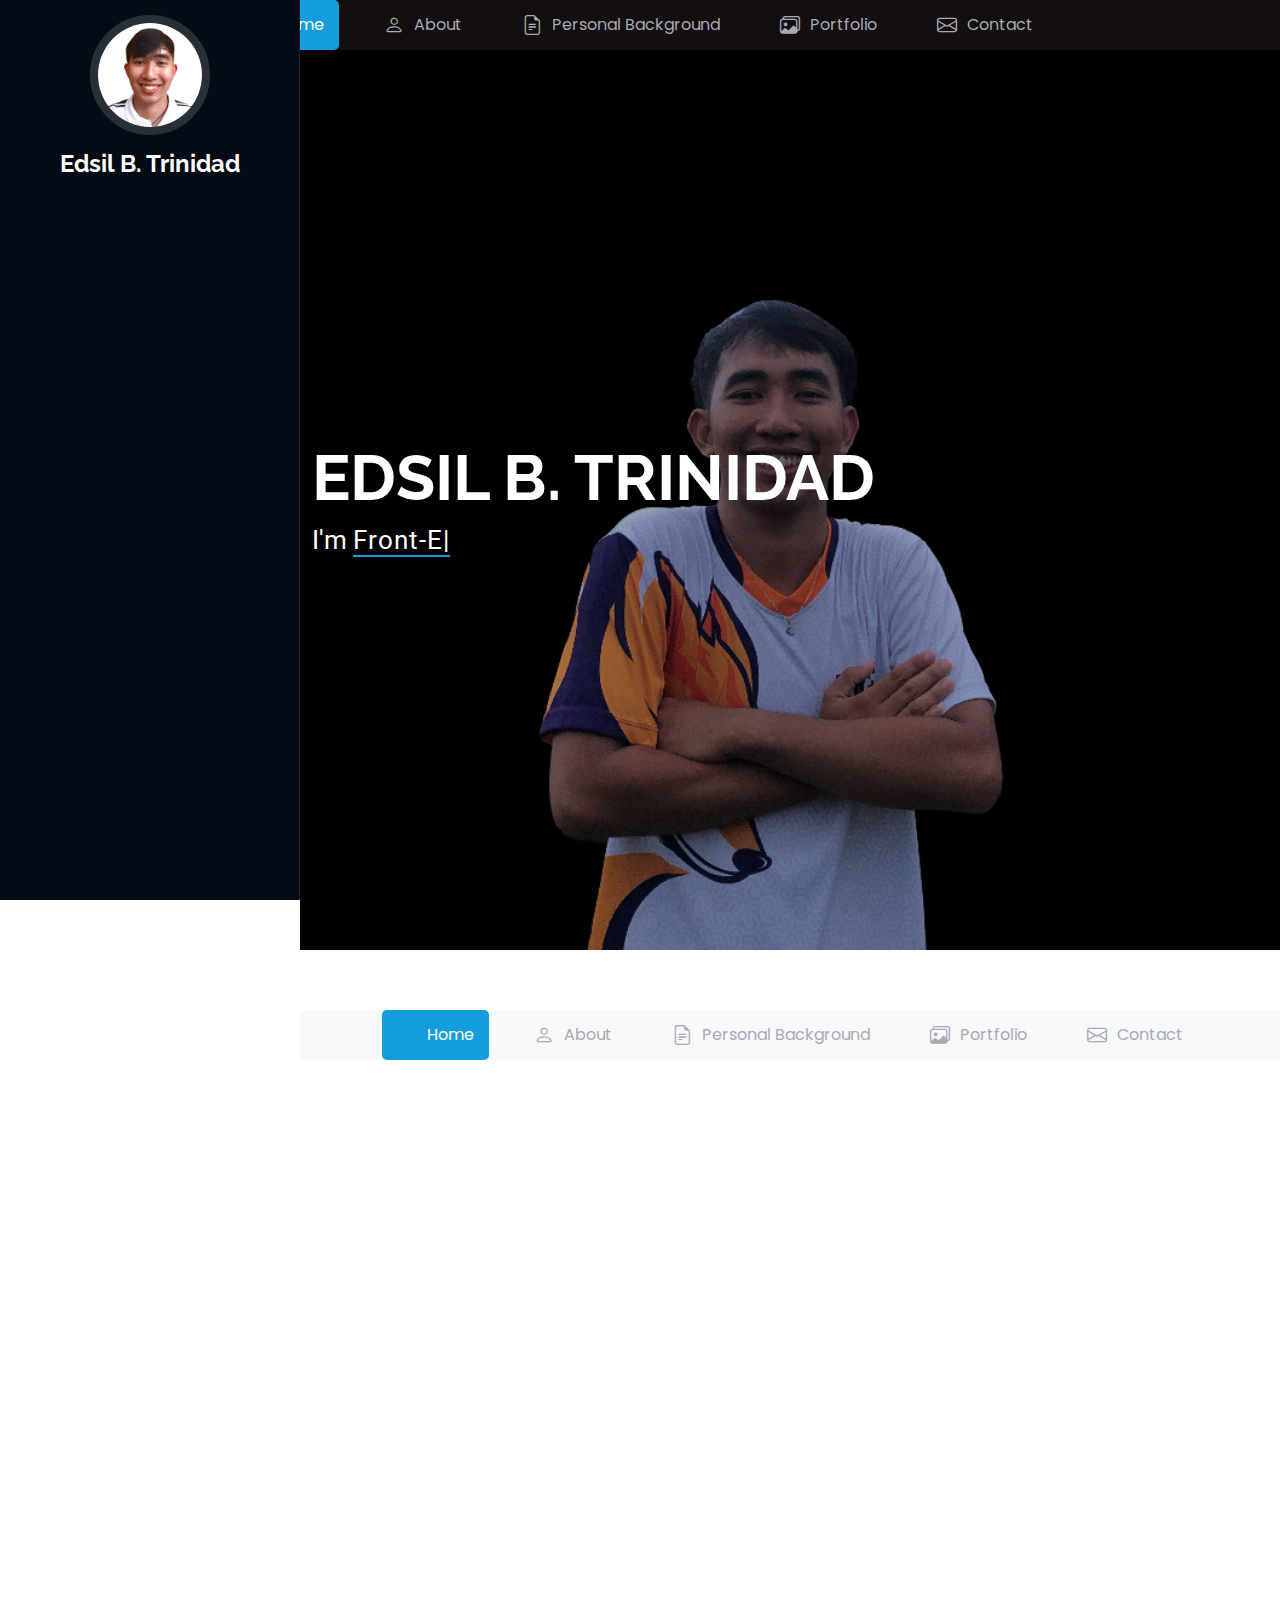
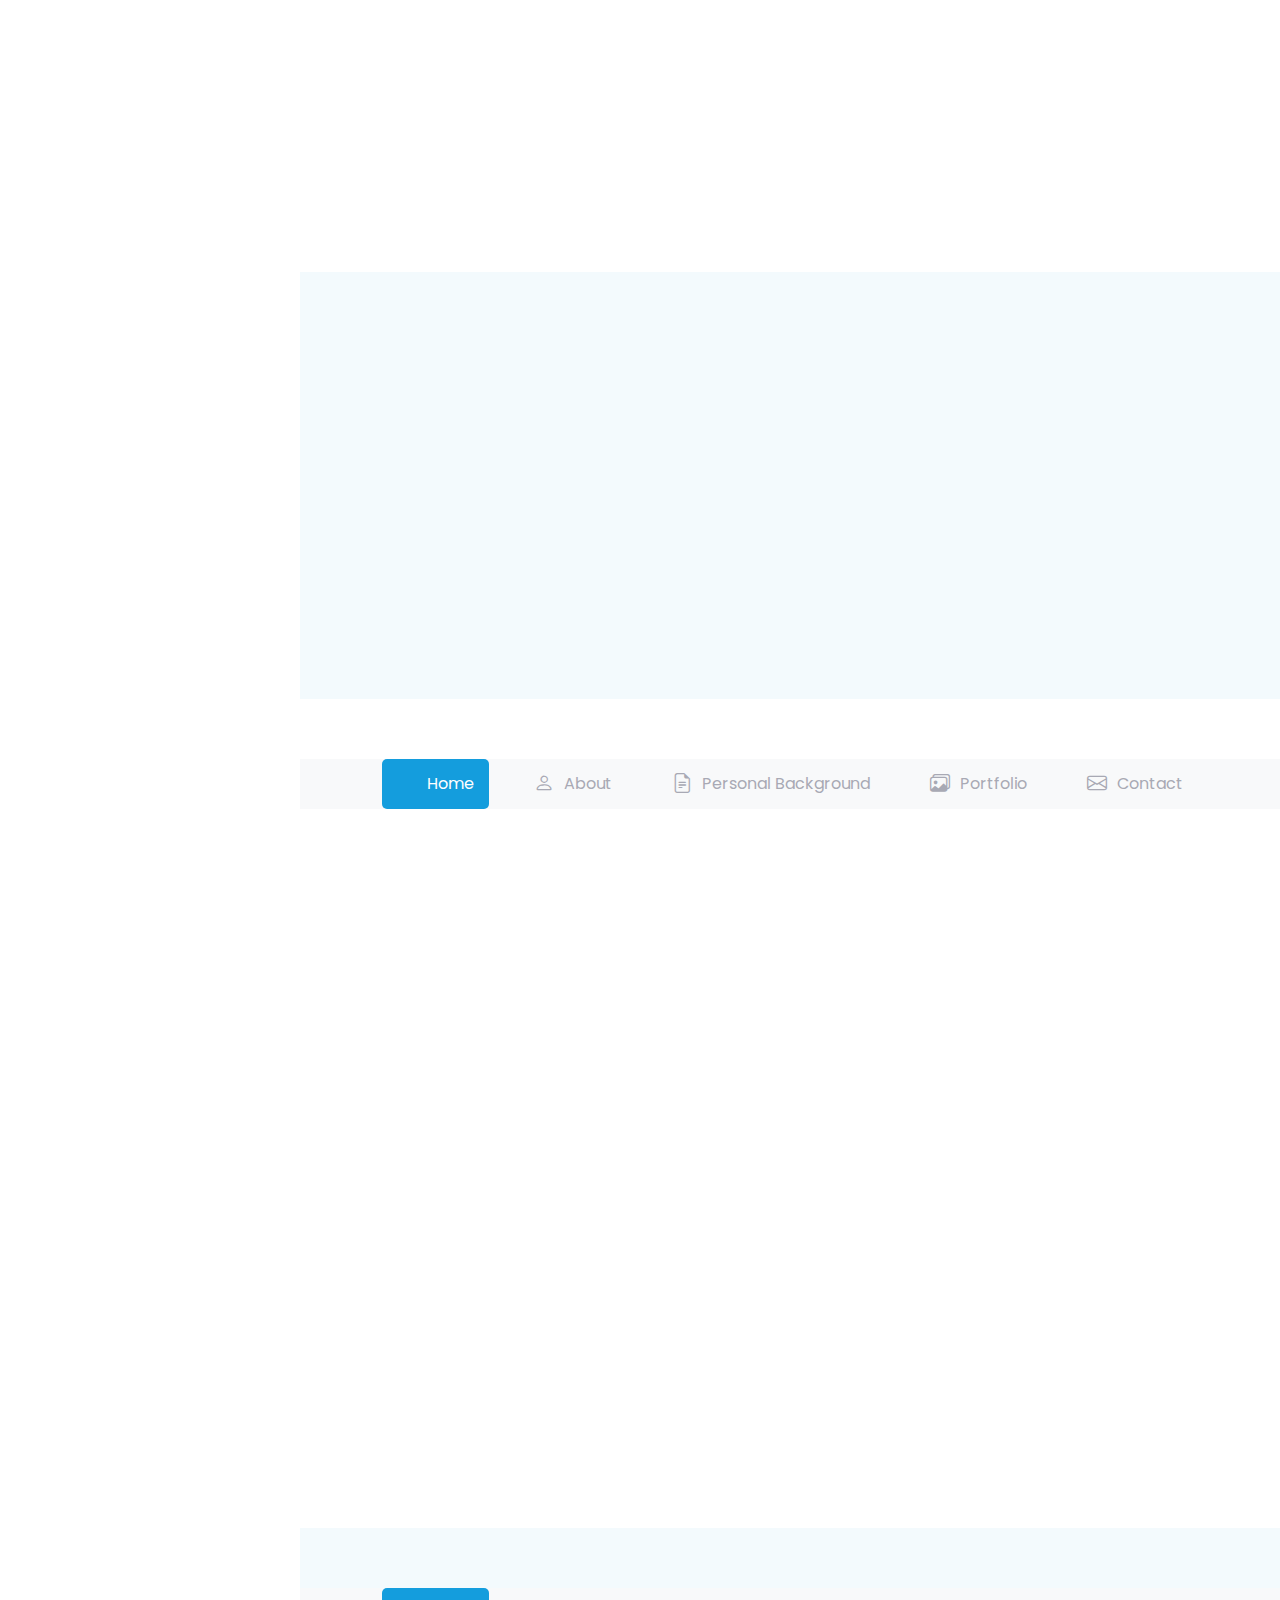
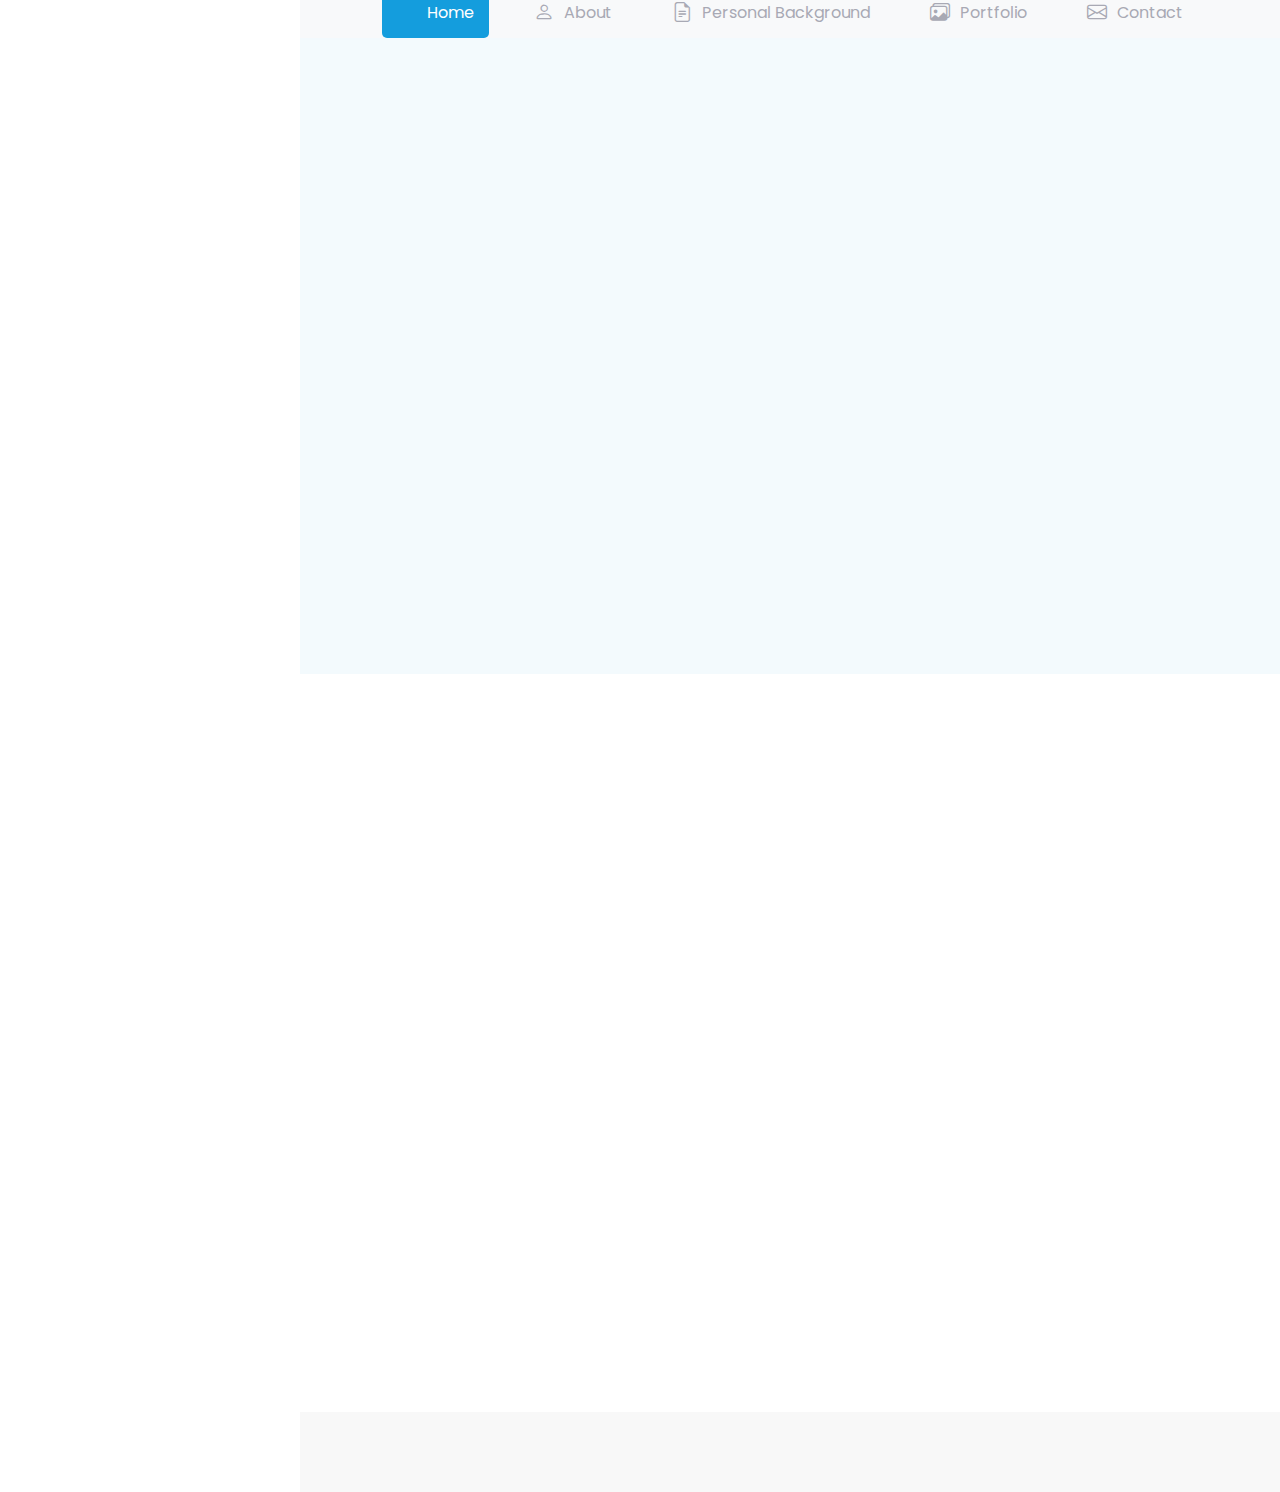
==== index.html @ 1fdad9dc "Update index.html" ====
<!DOCTYPE html>
<html lang="en">

<head>
  <meta charset="utf-8">
  <meta content="width=device-width, initial-scale=1.0" name="viewport">
  <title>EDSIL B. TRINIDAD </title>
  <meta content="" name="description">
  <meta content="" name="keywords">

  <!-- Favicons -->
  <link href="assets/img/2.jpg" rel="icon">
  <link href="assets/img/2.jpg" rel="2.jpg">

  <!-- Fonts -->
  <link href="https://fonts.googleapis.com" rel="preconnect">
  <link href="https://fonts.gstatic.com" rel="preconnect" crossorigin>
  <link href="https://fonts.googleapis.com/css2?family=Roboto:ital,wght@0,100;0,300;0,400;0,500;0,700;0,900;1,100;1,300;1,400;1,500;1,700;1,900&family=Poppins:ital,wght@0,100;0,200;0,300;0,400;0,500;0,600;0,700;0,800;0,900;1,100;1,200;1,300;1,400;1,500;1,600;1,700;1,800;1,900&family=Raleway:ital,wght@0,100;0,200;0,300;0,400;0,500;0,600;0,700;0,800;0,900;1,100;1,200;1,300;1,400;1,500;1,600;1,700;1,800;1,900&display=swap" rel="stylesheet">

  <!-- Vendor CSS Files -->
  <link href="assets/vendor/bootstrap/css/bootstrap.min.css" rel="stylesheet">
  <link href="assets/vendor/bootstrap-icons/bootstrap-icons.css" rel="stylesheet">
  <link href="assets/vendor/aos/aos.css" rel="stylesheet">
  <link href="assets/vendor/glightbox/css/glightbox.min.css" rel="stylesheet">
  <link href="assets/vendor/swiper/swiper-bundle.min.css" rel="stylesheet">

  <!-- Main CSS File -->
  <link href="assets/css/main.css" rel="stylesheet">
  <nav id="navmenu" class="navmenu ">
    <ul class="nav-list ">
      <li><a href="hero" class="active"><i class="bi bi-house navicon"></i>Home</a></li>
      <li><a href="about"><i class="bi bi-person navicon"></i> About</a></li>
      <li><a href="resume"><i class="bi bi-file-earmark-text navicon"></i> Personal Background</a></li>
      <li><a href="portfolio"><i class="bi bi-images navicon"></i> Portfolio</a></li>
      <li><a href="contact"><i class="bi bi-envelope navicon"></i> Contact</a></li>  
     
  </nav>

</head>

<body class="index-page">

  <header id="header" class="header d-flex flex-column">
    <i class="header-toggle d-xl-none bi bi-list"></i>

    <div class="profile-img">
      <img src="assets/img
/2.JPG" alt="" class="img-fluid rounded-circle">
    </div>

    <a href="index.html" class="logo d-flex align-items-center justify-content-center">
      <!-- Uncomment the line below if you also wish to use an image logo -->
      <!-- <img src="assets/img/logo.png" alt=""> -->
      <h1 class="sitename">Edsil B. Trinidad</h1>
    </a>

 



  </header>

  <main class="main">


    <section id="hero" class="hero section">

      <img src="assets/img/12.png" alt="" data-aos="fade-in" class="">

      <div class="container" data-aos="fade-up" data-aos-delay="100">
        <h2>EDSIL B. TRINIDAD </h2>
        <p>I'm <span class="typed" data-typed-items="Front-end Developer">Front-End Developer</span><span class="typed-cursor typed-cursor--blink" aria-hidden="true"></span><span class="typed-cursor typed-cursor--blink" aria-hidden="true"></span></p>
      </div>

    </section>


    <section id="about" class="about section">

      <nav id="navmenu" class="navmenu bg-light ">
        <ul class="nav-list ">
          <li><a href="hero" class="active"><i class="bi bi-house navicon"></i>Home</a></li>
          <li><a href="about"><i class="bi bi-person navicon"></i> About</a></li>
          <li><a href="resume"><i class="bi bi-file-earmark-text navicon"></i> Personal Background</a></li>
          <li><a href="portfolio"><i class="bi bi-images navicon"></i> Portfolio</a></li>
          <li><a href="contact"><i class="bi bi-envelope navicon"></i> Contact</a></li>  
         
      </nav>
      <div class="container section-title" data-aos="fade-up">
        <h2>About</h2>
        <p>I am Edsil B. Trinidad 22 years Old, Student of Davao Del Norte State College, Currently Enrolled in Bachelor of Science in Information Technology,3rd year for this coming enrollment. I choose this course because i want to 
          continue my strand on senior high which is ICT-CSS even though they are somewhat different but it is connect on Computer.
        </p>
      </div>

      <div class="container" data-aos="fade-up" data-aos-delay="100">

        <div class="row gy-4 justify-content-center">
          <div class="col-lg-4">
            <img src="assets/img/2.jpg" class="img-fluid" alt="">
          </div>
          <div class="col-lg-8 content">
            <h2>Front-end Developer</h2>
            <p class="fst-italic py-3">
            
            </p>
            <div class="row">
              <div class="col-lg-6">
                <ul>
                  <li><i class="bi bi-chevron-right"></i> <strong>Birthday:</strong> <span>August 19, 2001</span></li>
                  <li><i class="bi bi-chevron-right"></i> <strong>Phone:</strong> <span>09557108878</span></li>
                  <li><i class="bi bi-chevron-right"></i> <strong>Address:</strong> <span>Prk 3-A Upper Tubod DDN</span></li>
                </ul>
              </div>
              <div class="col-lg-6">
                <ul>
                  <li><i class="bi bi-chevron-right"></i> <strong>Age:</strong> <span>22</span></li>
                  
                  <li><i class="bi bi-chevron-right"></i> <strong>Email:</strong> <span>edsiltrinidad15@gmail.com</span></li>
                 
                </ul>
              </div>
            </div>
            <p class="py-3">
           
            </p>
          </div>
        </div>

      </div>

    </section>

  
    <section id="stats" class="stats section">

      <div class="container" data-aos="fade-up" data-aos-delay="100">

        <div class="row gy-4">

     
          <div class="col-lg-3 col-md-6">
            <div class="stats-item">
              <i class="bi bi-journal-richtext"></i>
              <span data-purecounter-start="0" data-purecounter-end="2" data-purecounter-duration="1" class="purecounter"></span>
              <p><strong>Projects</strong> <span>Group Work</span></p>
            </div>
          </div>

       

        </div>

      </div>

    </section>


    <section id="skills" class="skills section">

     
      <div class="container section-title" data-aos="fade-up">
        <h2>Skills</h2>
        <p>Obtain for being student.</p>
        <p>Still Learning.</p>
      </div>

      <div class="container" data-aos="fade-up" data-aos-delay="100">

        <div class="row skills-content skills-animation">

          <div class="col-lg-6">

            <div class="progress">
              <span class="skill"><span>HTML</span> <i class="val">80%</i></span>
              <div class="progress-bar-wrap">
                <div class="progress-bar" role="progressbar" aria-valuenow="100" aria-valuemin="0" aria-valuemax="100"></div>
              </div>
            </div>

            <div class="progress">
              <span class="skill"><span>CSS</span> <i class="val">70%</i></span>
              <div class="progress-bar-wrap">
                <div class="progress-bar" role="progressbar" aria-valuenow="90" aria-valuemin="0" aria-valuemax="100"></div>
              </div>
            </div>

           

          </div>

        </div>

      </div>

    </section><!-- /Skills Section -->

    <!-- Resume Section -->
    <section id="resume" class="resume section">
      <nav id="navmenu" class="navmenu bg-light ">
        <ul class="nav-list ">
          <li><a href="hero" class="active"><i class="bi bi-house navicon"></i>Home</a></li>
          <li><a href="about"><i class="bi bi-person navicon"></i> About</a></li>
          <li><a href="resume"><i class="bi bi-file-earmark-text navicon"></i> Personal Background</a></li>
          <li><a href="portfolio"><i class="bi bi-images navicon"></i> Portfolio</a></li>
          <li><a href="contact"><i class="bi bi-envelope navicon"></i> Contact</a></li>  
         
      </nav>
      <!-- Section Title -->
      <div class="container section-title" data-aos="fade-up">
        <h2>Background</h2>
      
      </div><!-- End Section Title -->

      <div class="container">

        <div class="row">

          <div class="col-lg-6" data-aos="fade-up" data-aos-delay="100">
            <h3 class="resume-title">Sumary</h3>

            <div class="resume-item pb-0">
              <h4>Edsil B. Trinidad</h4>
              <p><em>Graduated at Tubod National Highschool Strand of ICT-CSS Strand and Student of DNSC</em></p>
              <ul>
                <li>Prk 3-A Upper Tubod Carmen DDN</li>
                <li>09557108878</li>
                <li>edsiltrinidad15@gmail.com</li>
              </ul>
            </div><!-- Edn Resume Item -->

            <h3 class="resume-title">Education</h3>
            <div class="resume-item">
              <h4>Tubod National Highschool & ICT- CSS STRAND</h4>
              <h5>2019 - 2020</h5>
           
            </div><!-- Edn Resume Item -->

            <div class="resume-item">
              <h5>Currently Enrroled</h5>
              <h4>Bachelor of Science Information Technology</h4>
            
              
            </div><!-- Edn Resume Item -->

          </div>

          

          </div>

        </div>

      </div>

    </section><!-- /Resume Section -->

    <!-- Portfolio Section -->
    <section id="portfolio" class="portfolio section">
      <nav id="navmenu" class="navmenu bg-light ">
        <ul class="nav-list ">
          <li><a href="hero" class="active"><i class="bi bi-house navicon"></i>Home</a></li>
          <li><a href="about"><i class="bi bi-person navicon"></i> About</a></li>
          <li><a href="resume"><i class="bi bi-file-earmark-text navicon"></i> Personal Background</a></li>
          <li><a href="portfolio"><i class="bi bi-images navicon"></i> Portfolio</a></li>
          <li><a href="contact"><i class="bi bi-envelope navicon"></i> Contact</a></li>  
         
      </nav>
      <!-- Section Title -->
      <div class="container section-title" data-aos="fade-up">
        <h2>Portfolio</h2>
        <p>Current Sample Work</p>
      </div><!-- End Section Title -->

      <div class="container">

        <div class="isotope-layout" data-default-filter="*" data-layout="masonry" data-sort="original-order">

          <ul class="portfolio-filters isotope-filters" data-aos="fade-up" data-aos-delay="100">
            <li data-filter="*" class="filter-active">Sample work</li>
            <li data-filter=".filter-app">Current Sample</li>
            <li data-filter=".filter-product">Other Sample</li>
           
          </ul><!-- End Portfolio Filters -->

          <div class="row gy-4 isotope-container" data-aos="fade-up" data-aos-delay="200">

            <div class="col-lg-4 col-md-6 portfolio-item isotope-item filter-app">
              <div class="portfolio-content h-100">
                <img src="assets/img/portfolio/1.png" class="img-fluid" alt="">
                <div class="portfolio-info">
                  <h4>Current Sample 1</h4>
                  <p>Group Work</p>
                  <a href="assets/img/portfolio/1.png" title="App 1" data-gallery="portfolio-gallery-app" class="glightbox preview-link"><i class="bi bi-zoom-in"></i></a>
                </div>
              </div>
            </div><!-- End Portfolio Item -->

            <div class="col-lg-4 col-md-6 portfolio-item isotope-item filter-product">
              <div class="portfolio-content h-100">
                <img src="assets/img/portfolio/3.png" class="img-fluid" alt="">
                <div class="portfolio-info">
                  <h4>Other Sample 1</h4>
                  <p>Group Work</p>
                  <a href="assets/img/portfolio/3.png" title="Product 1" data-gallery="portfolio-gallery-product" class="glightbox preview-link"><i class="bi bi-zoom-in"></i></a>
                 
                </div>
              </div>
            </div><!-- End Portfolio Item -->

       

            

            <div class="col-lg-4 col-md-6 portfolio-item isotope-item filter-app">
              <div class="portfolio-content h-100">
                <img src="assets/img/portfolio/2.png" class="img-fluid" alt="">
                <div class="portfolio-info">
                  <h4>Current Sample 2</h4>
                  <p>Group Work</p>
                  <a href="assets/img/portfolio/2.png" title="App 2" data-gallery="portfolio-gallery-app" class="glightbox preview-link"><i class="bi bi-zoom-in"></i></a>
                
                </div>
              </div>
            </div><!-- End Portfolio Item -->

            <div class="col-lg-4 col-md-6 portfolio-item isotope-item filter-product">
              <div class="portfolio-content h-100">
                <img src="assets/img/portfolio/4.png" class="img-fluid" alt="">
                <div class="portfolio-info">
                  <h4>Other Sample 2</h4>
                  <p>Group Work</p>
                  <a href="assets/img/portfolio/4.png" title="Product 2" data-gallery="portfolio-gallery-product" class="glightbox preview-link"><i class="bi bi-zoom-in"></i></a>
                 
                </div>
              </div>
            </div><!-- End Portfolio Item -->

           



            <div class="col-lg-4 col-md-6 portfolio-item isotope-item filter-product">
              <div class="portfolio-content h-100">
                <img src="assets/img/portfolio/5.png" class="img-fluid" alt="">
                <div class="portfolio-info">
                  <h4>Other Sample 3</h4>
                  <p>Group Work</p>
                  <a href="assets/img/portfolio/5.png" title="Product 3" data-gallery="portfolio-gallery-product" class="glightbox preview-link"><i class="bi bi-zoom-in"></i></a>
               
                </div>
              </div>
            </div><!-- End Portfolio Item -->

        

         

          </div><!-- End Portfolio Container -->

        </div>

      </div>

    </section><!-- /Portfolio Section -->


    

    <!-- Contact Section -->
    <section id="contact" class="contact section">

      <!-- Section Title -->
      <div class="container section-title" data-aos="fade-up">
        <h2>Contact</h2>
        
      </div><!-- End Section Title -->

      <div class="container" data-aos="fade-up" data-aos-delay="100">

        <div class="row gy-4">

          <div class="col-lg-5">

            <div class="info-wrap">
              <div class="info-item d-flex" data-aos="fade-up" data-aos-delay="200">
                <i class="bi bi-geo-alt flex-shrink-0"></i>
                <div>
                  <h3>Address</h3>
                  <p>Prk 3-A Tubod Carmen DDN</p>
                </div>
              </div><!-- End Info Item -->

              <div class="info-item d-flex" data-aos="fade-up" data-aos-delay="300">
                <i class="bi bi-telephone flex-shrink-0"></i>
                <div>
                  <h3>Contact Number</h3>
                  <p>09557108878</p>
                </div>
              </div><!-- End Info Item -->

              <div class="info-item d-flex" data-aos="fade-up" data-aos-delay="400">
                <i class="bi bi-envelope flex-shrink-0"></i>
                <div>
                  <h3>Email Us</h3>
                  <p>edsiltrinidad15@gmail.com</p>
                </div>
              </div><!-- End Info Item -->

              <iframe src=></iframe>
            </div>
          </div>

     

        </div>

      </div>

    </section><!-- /Contact Section -->

  </main>

  <footer id="footer" class="footer position-relative">


  </footer>

  <!-- Scroll Top -->
  <a href="#" id="scroll-top" class="scroll-top d-flex align-items-center justify-content-center"><i class="bi bi-arrow-up-short"></i></a>

  <!-- Preloader -->
  <div id="preloader"></div>

  <!-- Vendor JS Files -->
  <script src="assets/vendor/bootstrap/js/bootstrap.bundle.min.js"></script>
  <script src="assets/vendor/php-email-form/validate.js"></script>
  <script src="assets/vendor/aos/aos.js"></script>
  <script src="assets/vendor/typed.js/typed.umd.js"></script>
  <script src="assets/vendor/purecounter/purecounter_vanilla.js"></script>
  <script src="assets/vendor/waypoints/noframework.waypoints.js"></script>
  <script src="assets/vendor/glightbox/js/glightbox.min.js"></script>
  <script src="assets/vendor/imagesloaded/imagesloaded.pkgd.min.js"></script>
  <script src="assets/vendor/isotope-layout/isotope.pkgd.min.js"></script>
  <script src="assets/vendor/swiper/swiper-bundle.min.js"></script>

  <!-- Main JS File -->
  <script src="assets/js/main.js"></script>

</body>

</html>
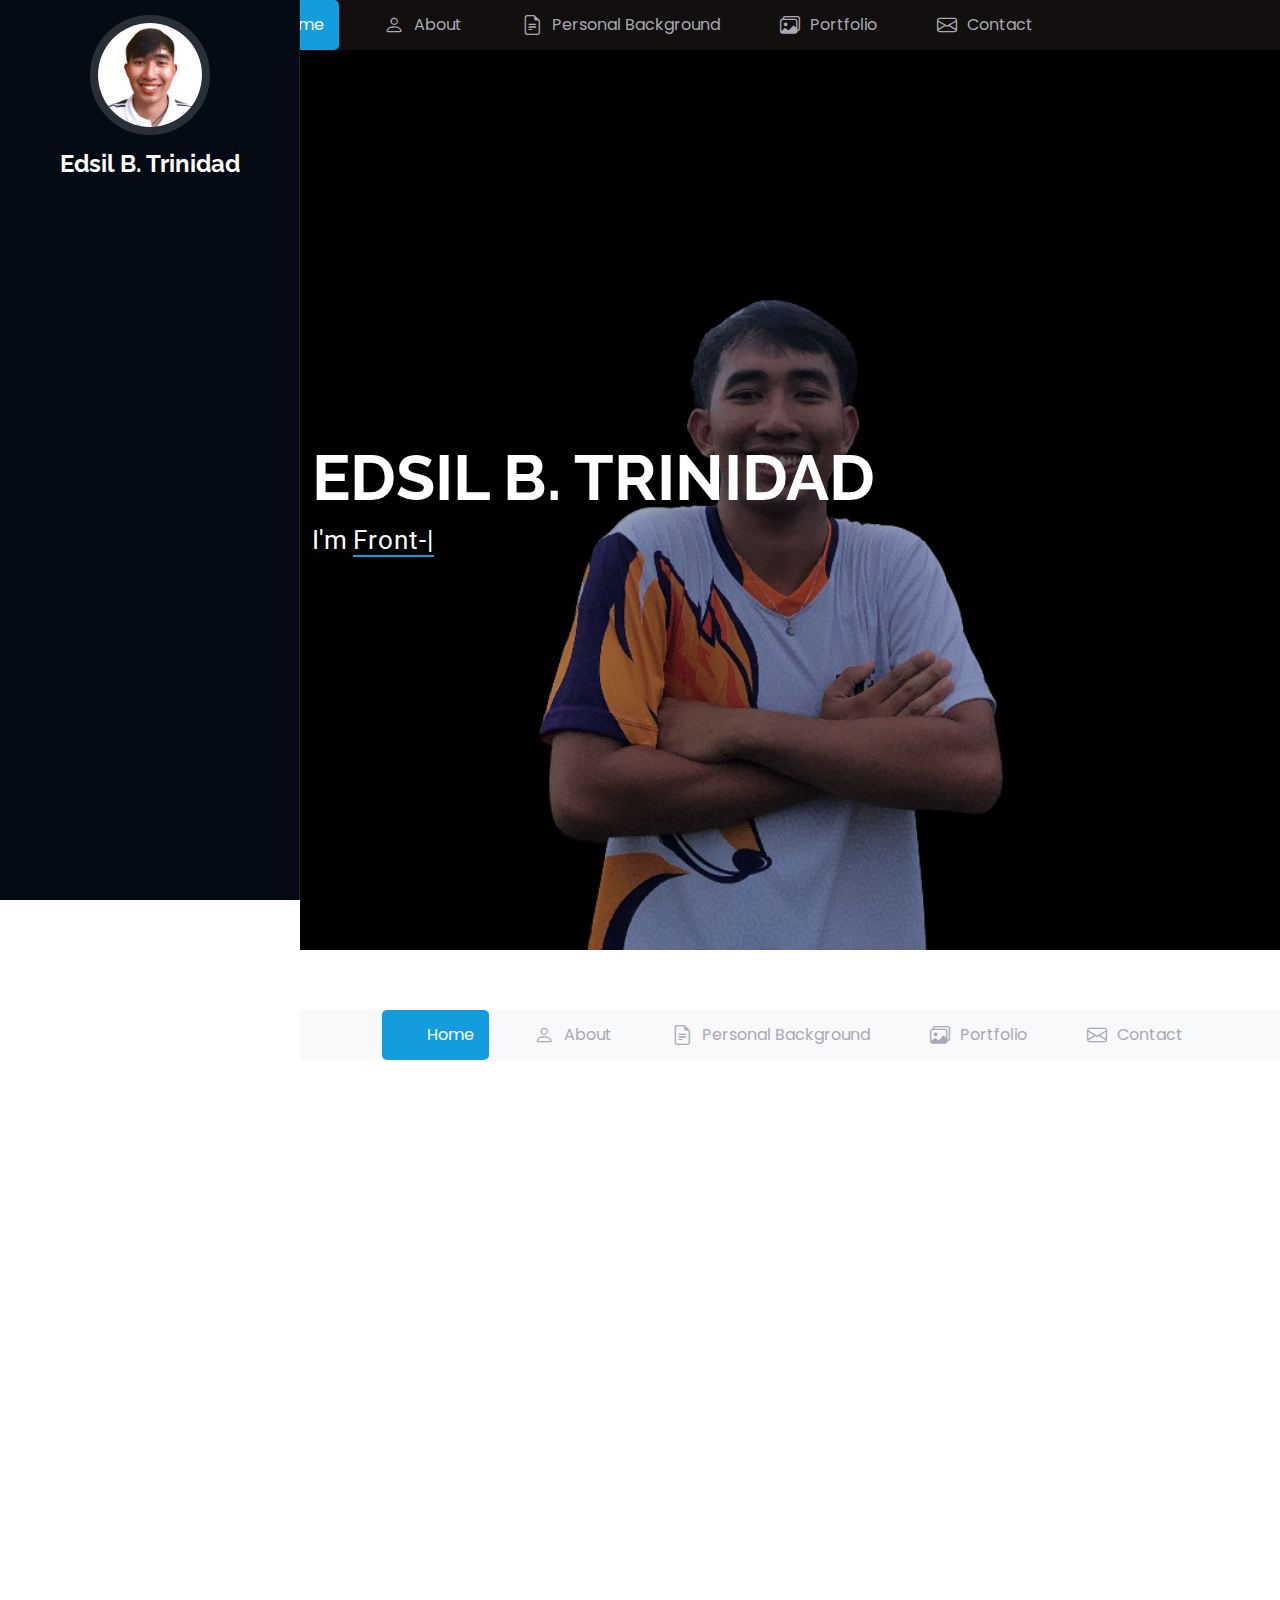
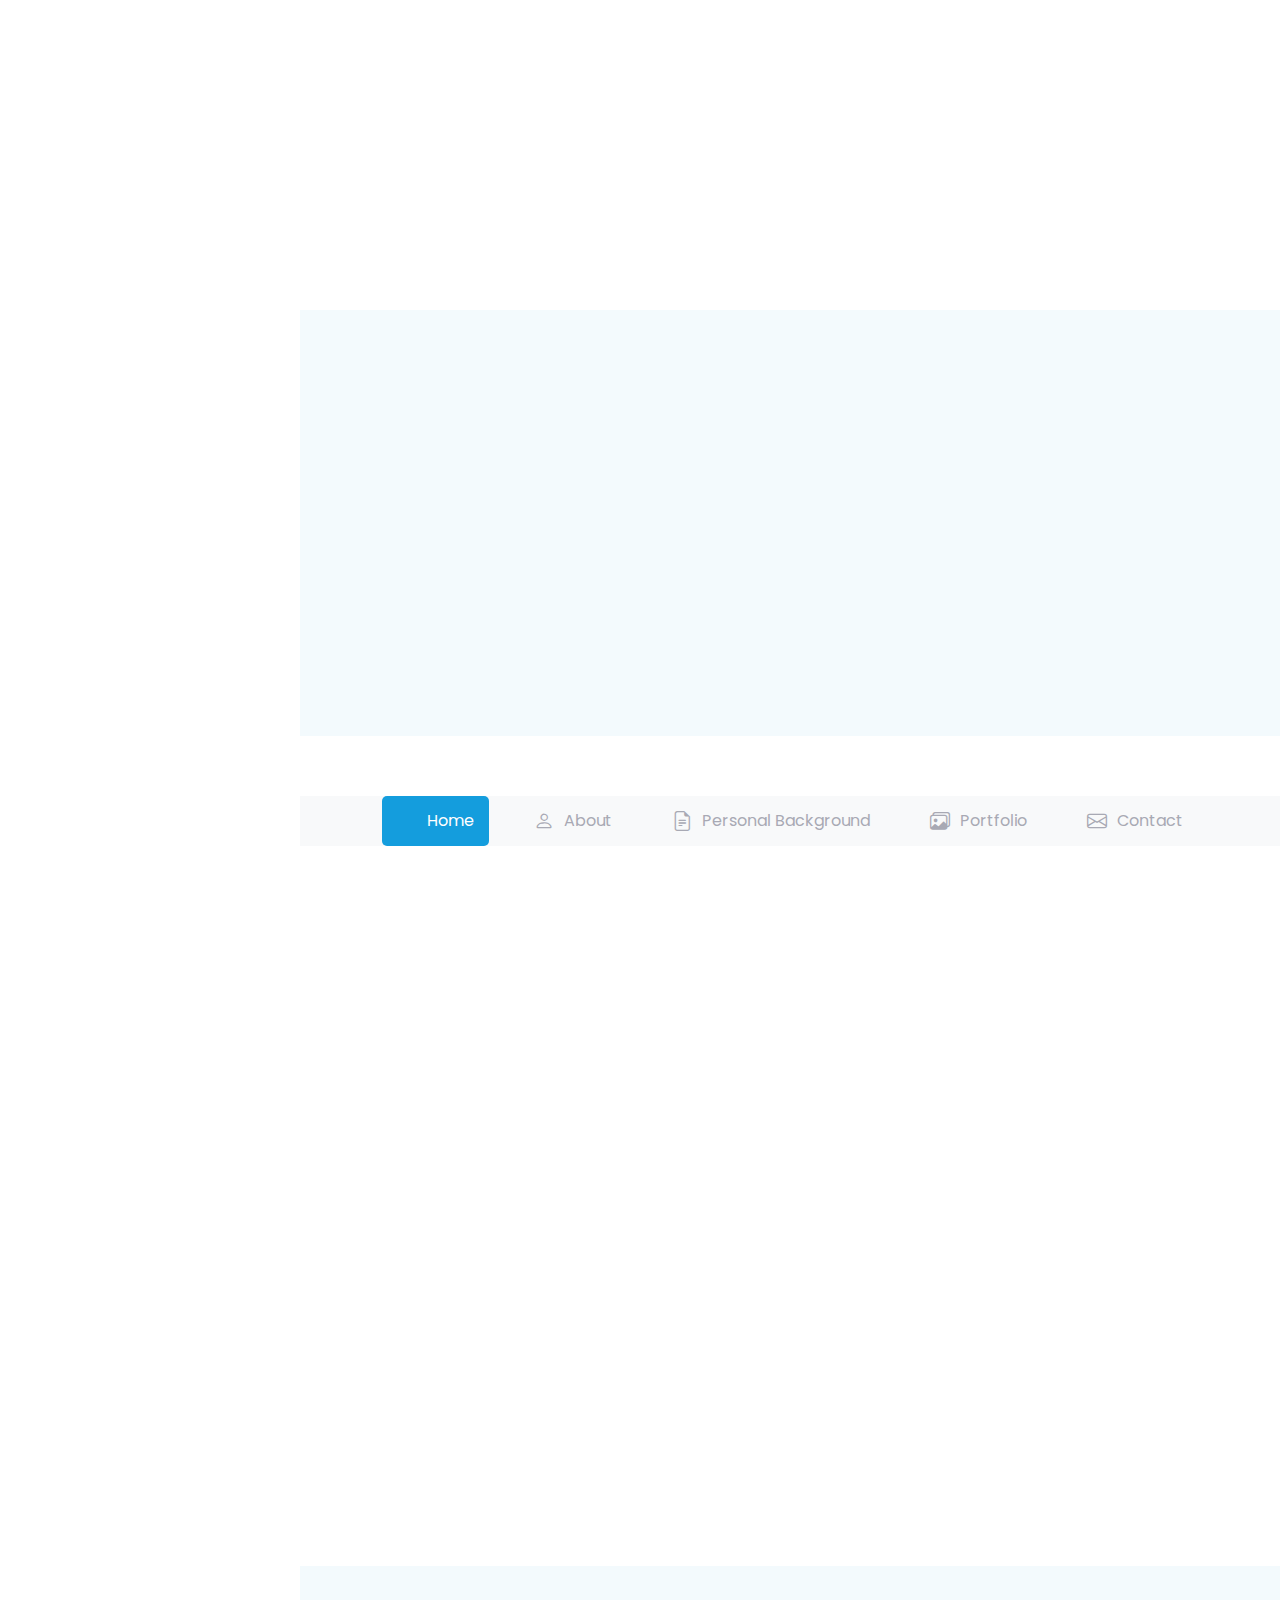
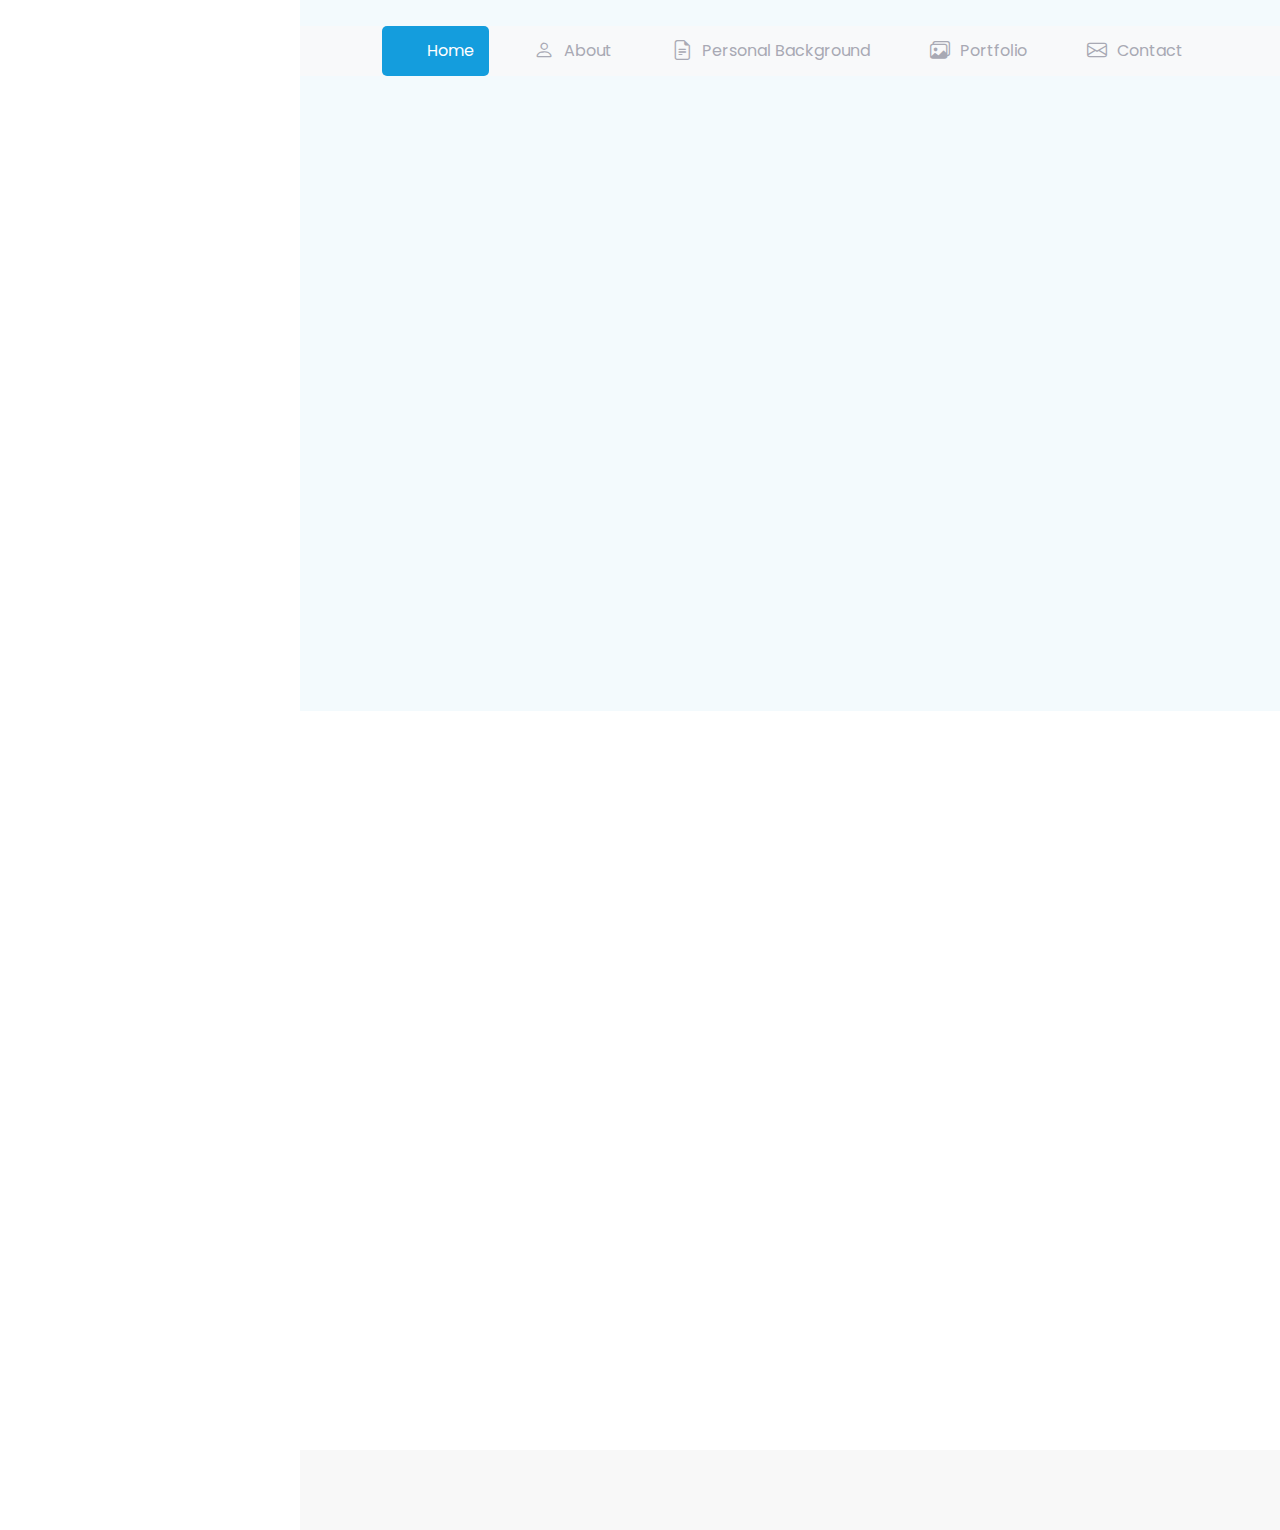
==== commit 85afceec: "Update index.html" ====
--- a/index.html
+++ b/index.html
@@ -9,8 +9,8 @@
   <meta content="" name="keywords">
 
   <!-- Favicons -->
-  <link href="assets/img/2.jpg" rel="icon">
-  <link href="assets/img/2.jpg" rel="2.jpg">
+  <link href="assets/img/2.JPG" rel="icon">
+  <link href="assets/img/2.JPG" rel="2.jpg">
 
   <!-- Fonts -->
   <link href="https://fonts.googleapis.com" rel="preconnect">
@@ -44,8 +44,7 @@
     <i class="header-toggle d-xl-none bi bi-list"></i>
 
     <div class="profile-img">
-      <img src="assets/img
-/2.JPG" alt="" class="img-fluid rounded-circle">
+      <img src="assets/img/2.JPG" alt="" class="img-fluid rounded-circle">
     </div>
 
     <a href="index.html" class="logo d-flex align-items-center justify-content-center">
@@ -97,7 +96,7 @@
 
         <div class="row gy-4 justify-content-center">
           <div class="col-lg-4">
-            <img src="assets/img/2.jpg" class="img-fluid" alt="">
+            <img src="assets/img/2.JPG" class="img-fluid" alt="">
           </div>
           <div class="col-lg-8 content">
             <h2>Front-end Developer</h2>
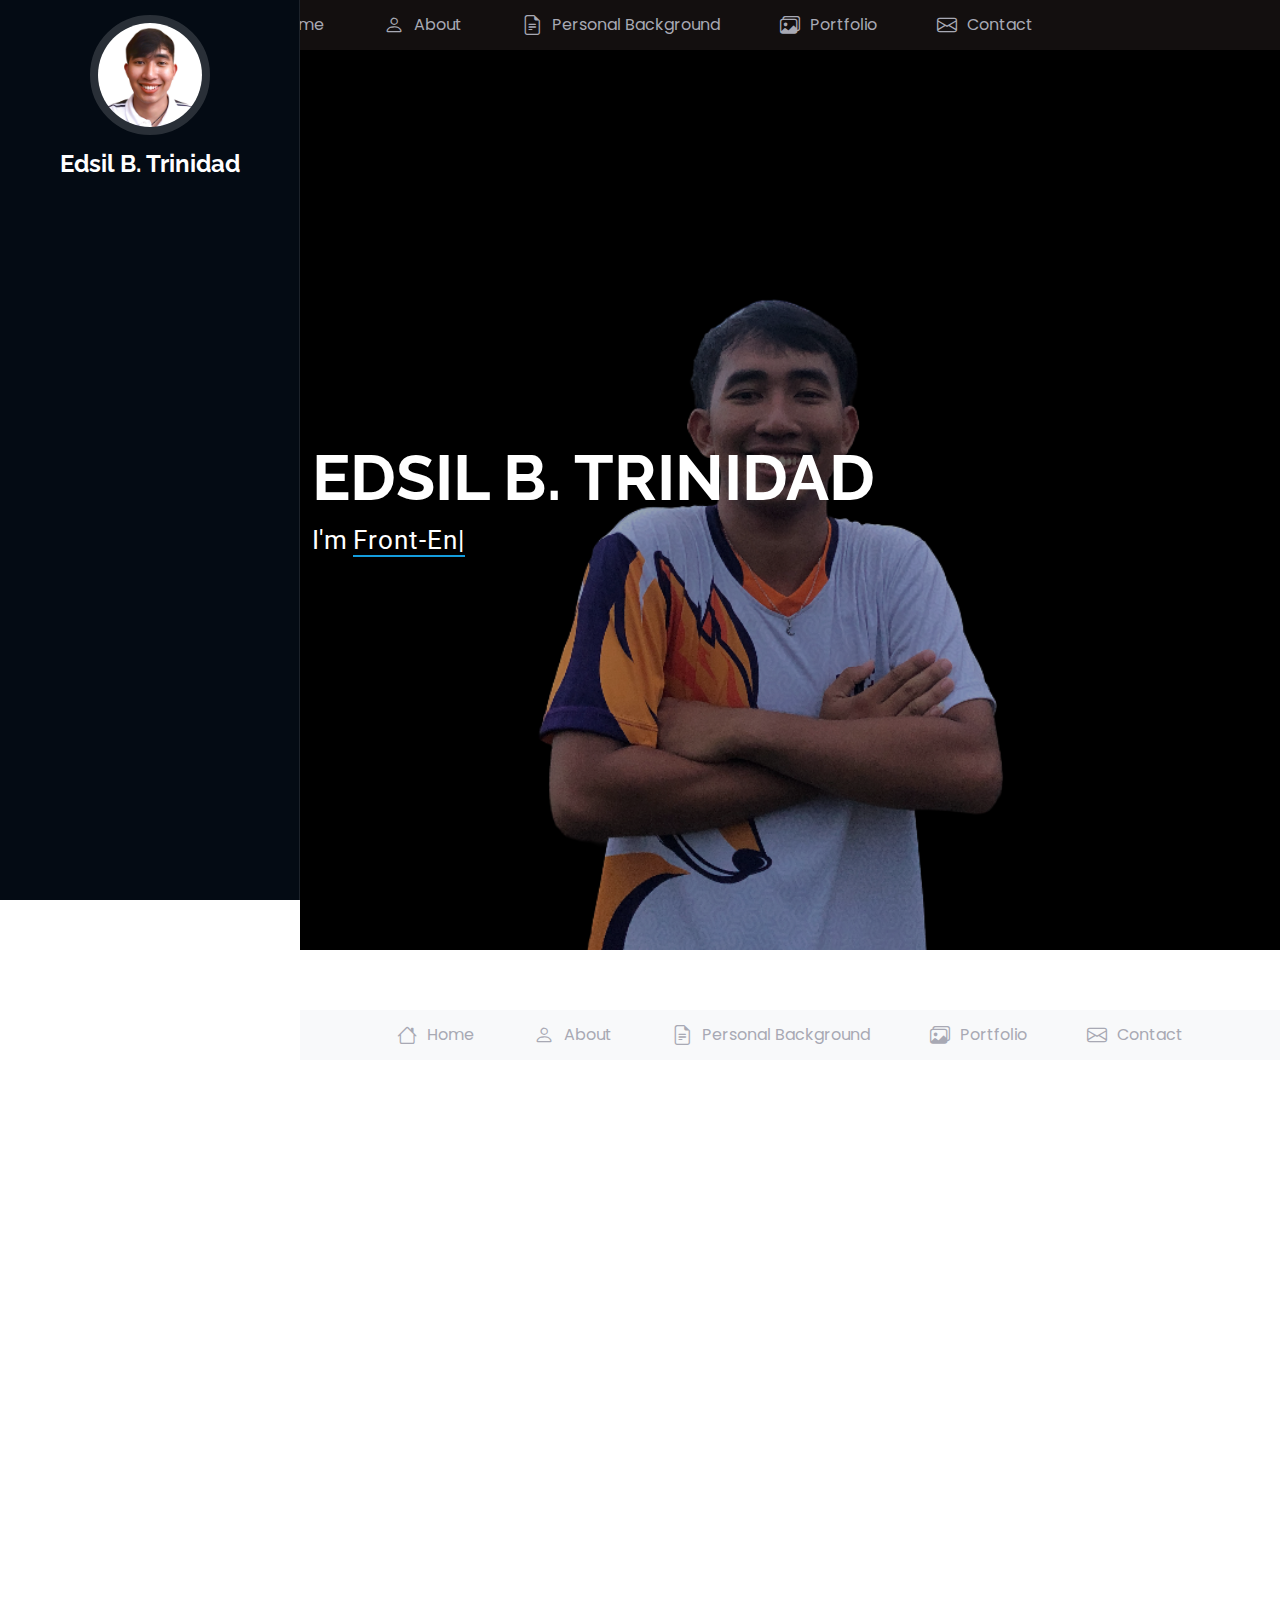
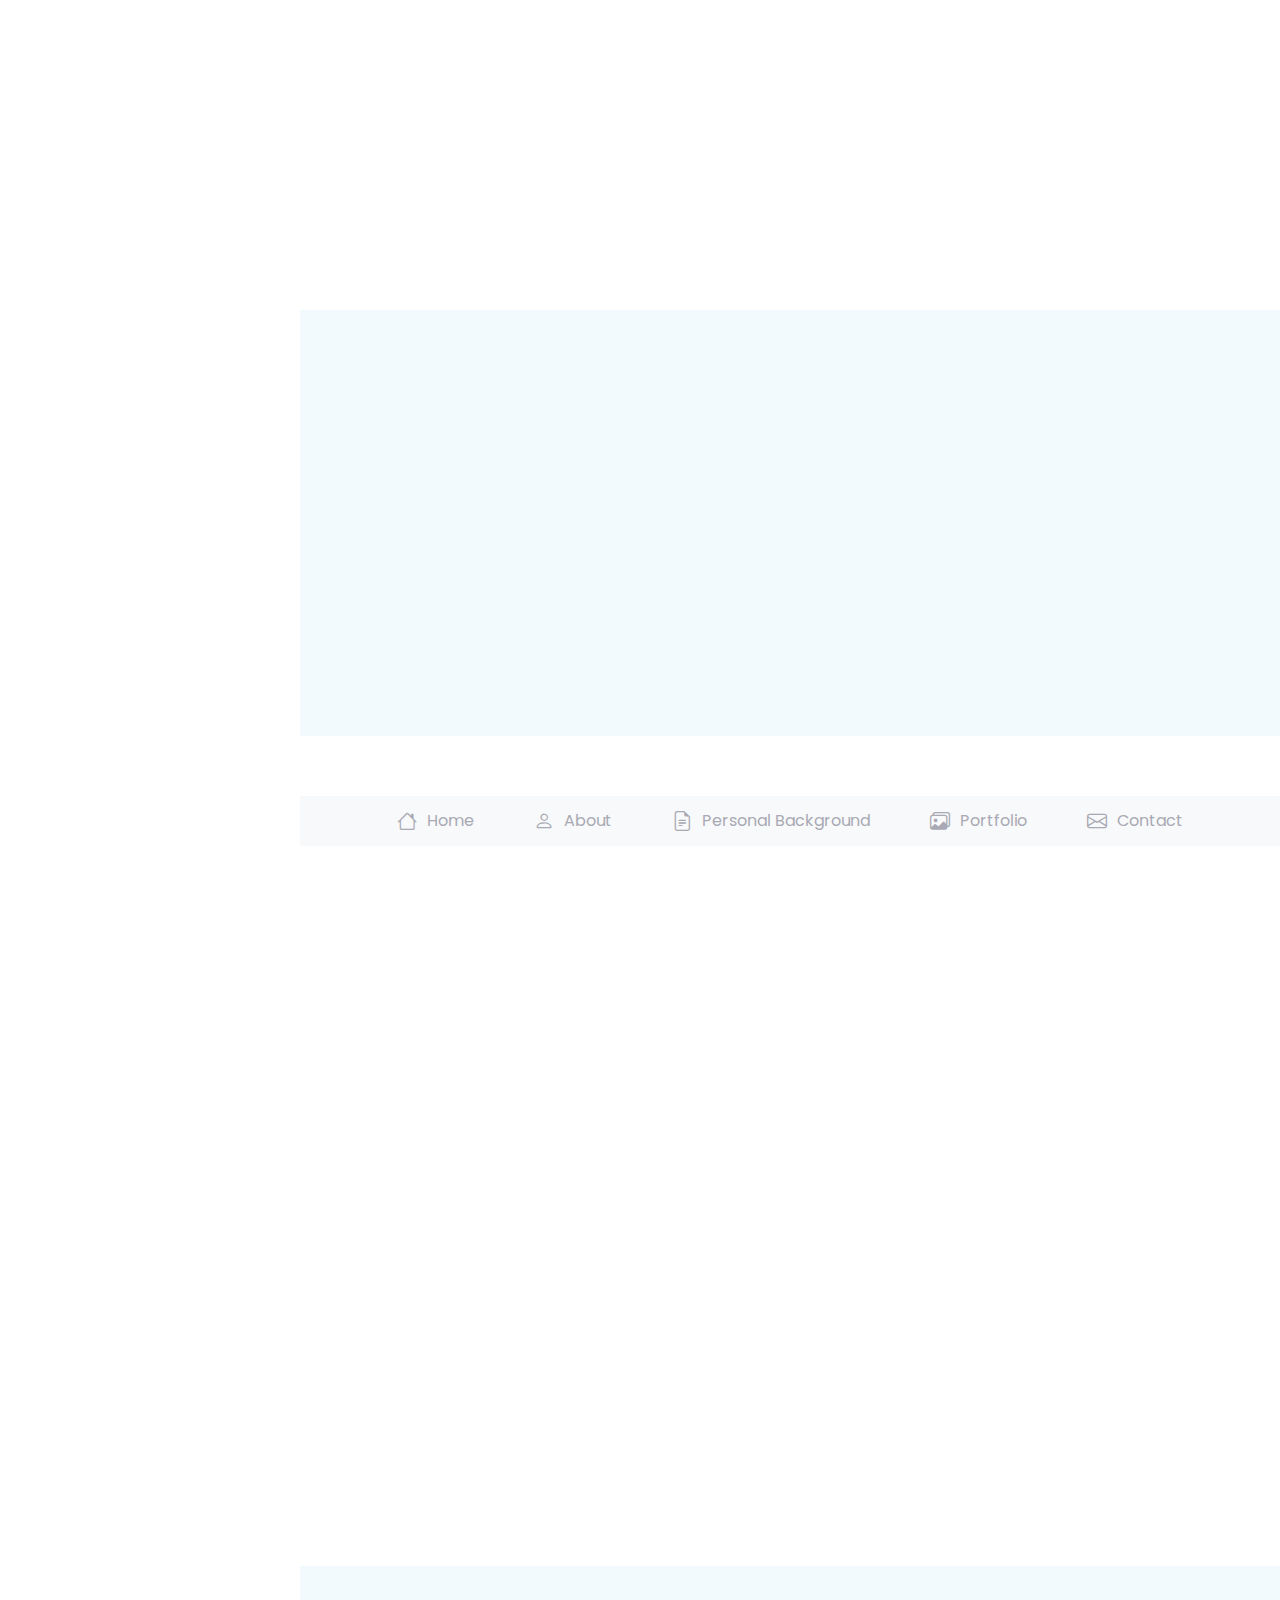
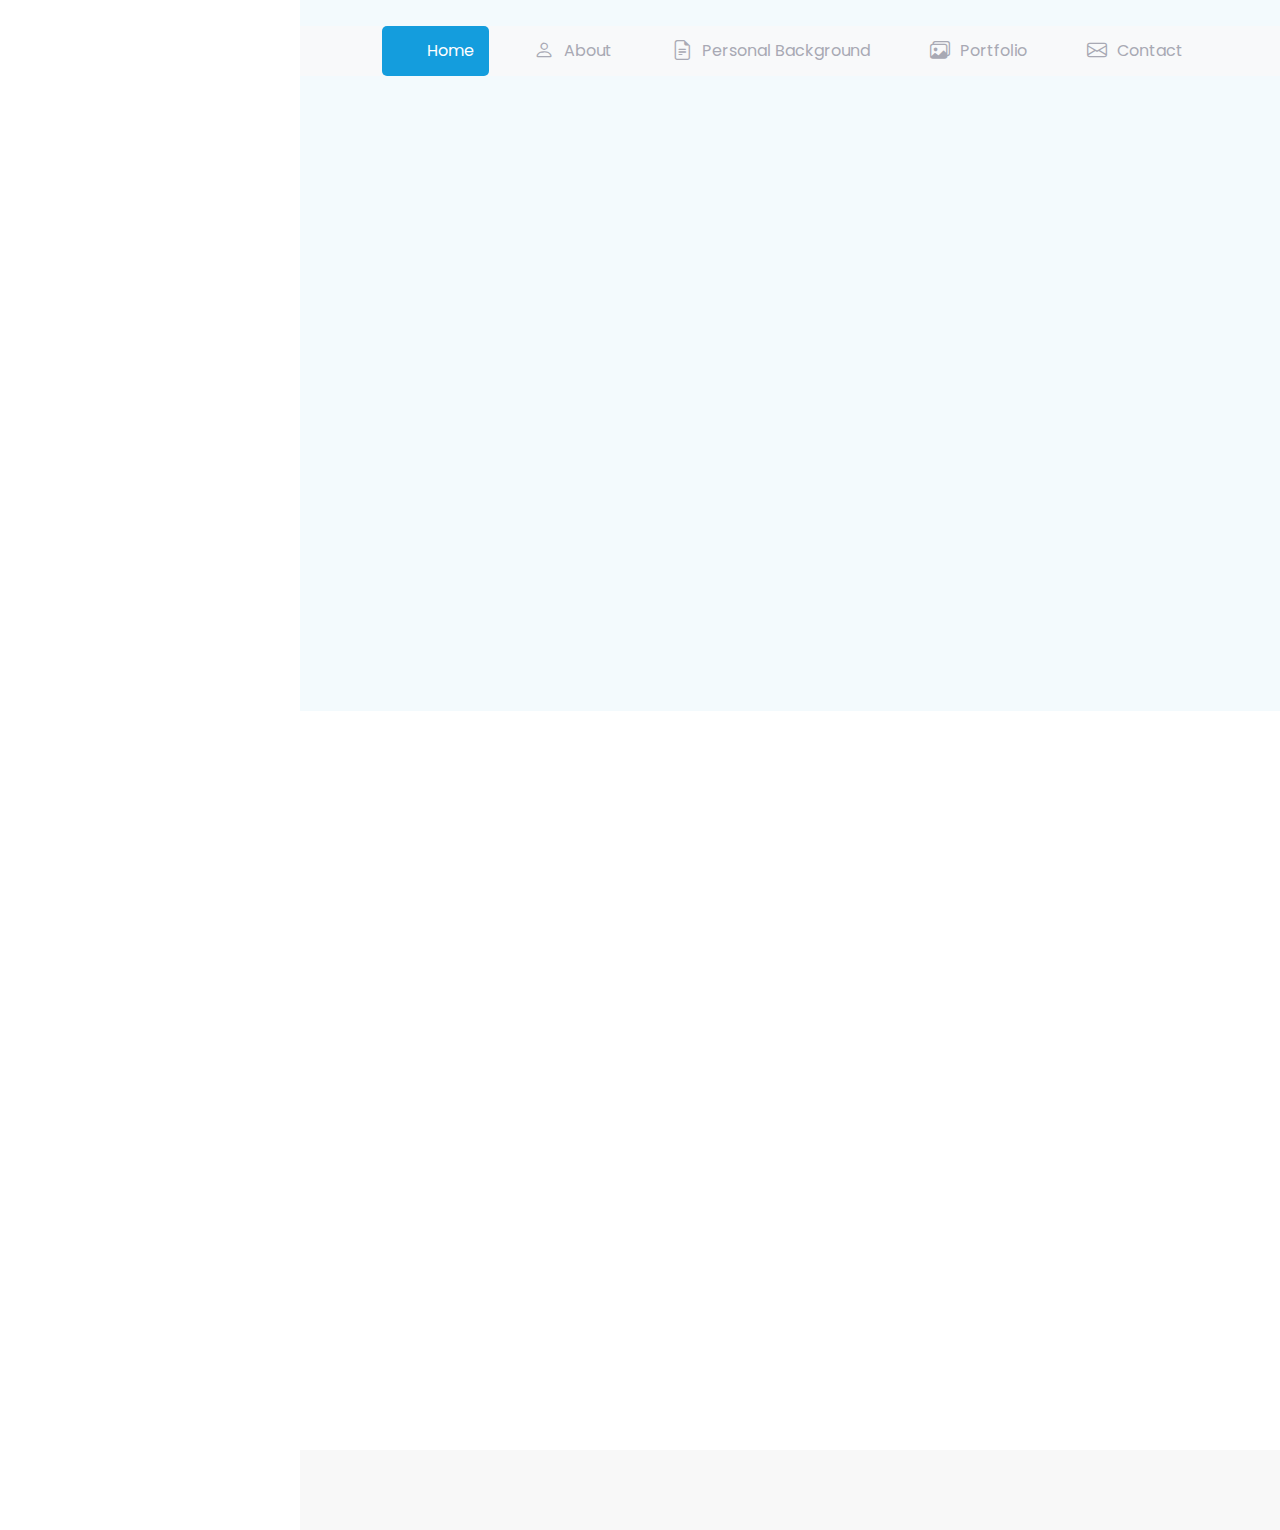
==== commit 7001ea6e: "Update index.html" ====
--- a/index.html
+++ b/index.html
@@ -28,11 +28,11 @@
   <link href="assets/css/main.css" rel="stylesheet">
   <nav id="navmenu" class="navmenu ">
     <ul class="nav-list ">
-      <li><a href="hero" class="active"><i class="bi bi-house navicon"></i>Home</a></li>
-      <li><a href="about"><i class="bi bi-person navicon"></i> About</a></li>
-      <li><a href="resume"><i class="bi bi-file-earmark-text navicon"></i> Personal Background</a></li>
-      <li><a href="portfolio"><i class="bi bi-images navicon"></i> Portfolio</a></li>
-      <li><a href="contact"><i class="bi bi-envelope navicon"></i> Contact</a></li>  
+     <li><a href="#hero" class="active"><i class="bi bi-house navicon"></i>Home</a></li>
+          <li><a href="#about"><i class="bi bi-person navicon"></i> About</a></li>
+          <li><a href="#resume"><i class="bi bi-file-earmark-text navicon"></i> Personal Background</a></li>
+          <li><a href="#portfolio"><i class="bi bi-images navicon"></i> Portfolio</a></li>
+          <li><a href="#contact"><i class="bi bi-envelope navicon"></i> Contact</a></li> 
      
   </nav>
 
@@ -78,11 +78,11 @@
 
       <nav id="navmenu" class="navmenu bg-light ">
         <ul class="nav-list ">
-          <li><a href="hero" class="active"><i class="bi bi-house navicon"></i>Home</a></li>
-          <li><a href="about"><i class="bi bi-person navicon"></i> About</a></li>
-          <li><a href="resume"><i class="bi bi-file-earmark-text navicon"></i> Personal Background</a></li>
-          <li><a href="portfolio"><i class="bi bi-images navicon"></i> Portfolio</a></li>
-          <li><a href="contact"><i class="bi bi-envelope navicon"></i> Contact</a></li>  
+       <li><a href="#hero" class="active"><i class="bi bi-house navicon"></i>Home</a></li>
+          <li><a href="#about"><i class="bi bi-person navicon"></i> About</a></li>
+          <li><a href="#resume"><i class="bi bi-file-earmark-text navicon"></i> Personal Background</a></li>
+          <li><a href="#portfolio"><i class="bi bi-images navicon"></i> Portfolio</a></li>
+          <li><a href="#contact"><i class="bi bi-envelope navicon"></i> Contact</a></li> 
          
       </nav>
       <div class="container section-title" data-aos="fade-up">
@@ -198,11 +198,11 @@
     <section id="resume" class="resume section">
       <nav id="navmenu" class="navmenu bg-light ">
         <ul class="nav-list ">
-          <li><a href="hero" class="active"><i class="bi bi-house navicon"></i>Home</a></li>
-          <li><a href="about"><i class="bi bi-person navicon"></i> About</a></li>
-          <li><a href="resume"><i class="bi bi-file-earmark-text navicon"></i> Personal Background</a></li>
-          <li><a href="portfolio"><i class="bi bi-images navicon"></i> Portfolio</a></li>
-          <li><a href="contact"><i class="bi bi-envelope navicon"></i> Contact</a></li>  
+          <li><a href="#hero" class="active"><i class="bi bi-house navicon"></i>Home</a></li>
+          <li><a href="#about"><i class="bi bi-person navicon"></i> About</a></li>
+          <li><a href="#resume"><i class="bi bi-file-earmark-text navicon"></i> Personal Background</a></li>
+          <li><a href="#portfolio"><i class="bi bi-images navicon"></i> Portfolio</a></li>
+          <li><a href="#contact"><i class="bi bi-envelope navicon"></i> Contact</a></li> 
          
       </nav>
       <!-- Section Title -->
@@ -258,11 +258,11 @@
     <section id="portfolio" class="portfolio section">
       <nav id="navmenu" class="navmenu bg-light ">
         <ul class="nav-list ">
-          <li><a href="hero" class="active"><i class="bi bi-house navicon"></i>Home</a></li>
-          <li><a href="about"><i class="bi bi-person navicon"></i> About</a></li>
-          <li><a href="resume"><i class="bi bi-file-earmark-text navicon"></i> Personal Background</a></li>
-          <li><a href="portfolio"><i class="bi bi-images navicon"></i> Portfolio</a></li>
-          <li><a href="contact"><i class="bi bi-envelope navicon"></i> Contact</a></li>  
+          <li><a href="#hero" class="active"><i class="bi bi-house navicon"></i>Home</a></li>
+          <li><a href="#about"><i class="bi bi-person navicon"></i> About</a></li>
+          <li><a href="#resume"><i class="bi bi-file-earmark-text navicon"></i> Personal Background</a></li>
+          <li><a href="#portfolio"><i class="bi bi-images navicon"></i> Portfolio</a></li>
+          <li><a href="#contact"><i class="bi bi-envelope navicon"></i> Contact</a></li>  
          
       </nav>
       <!-- Section Title -->
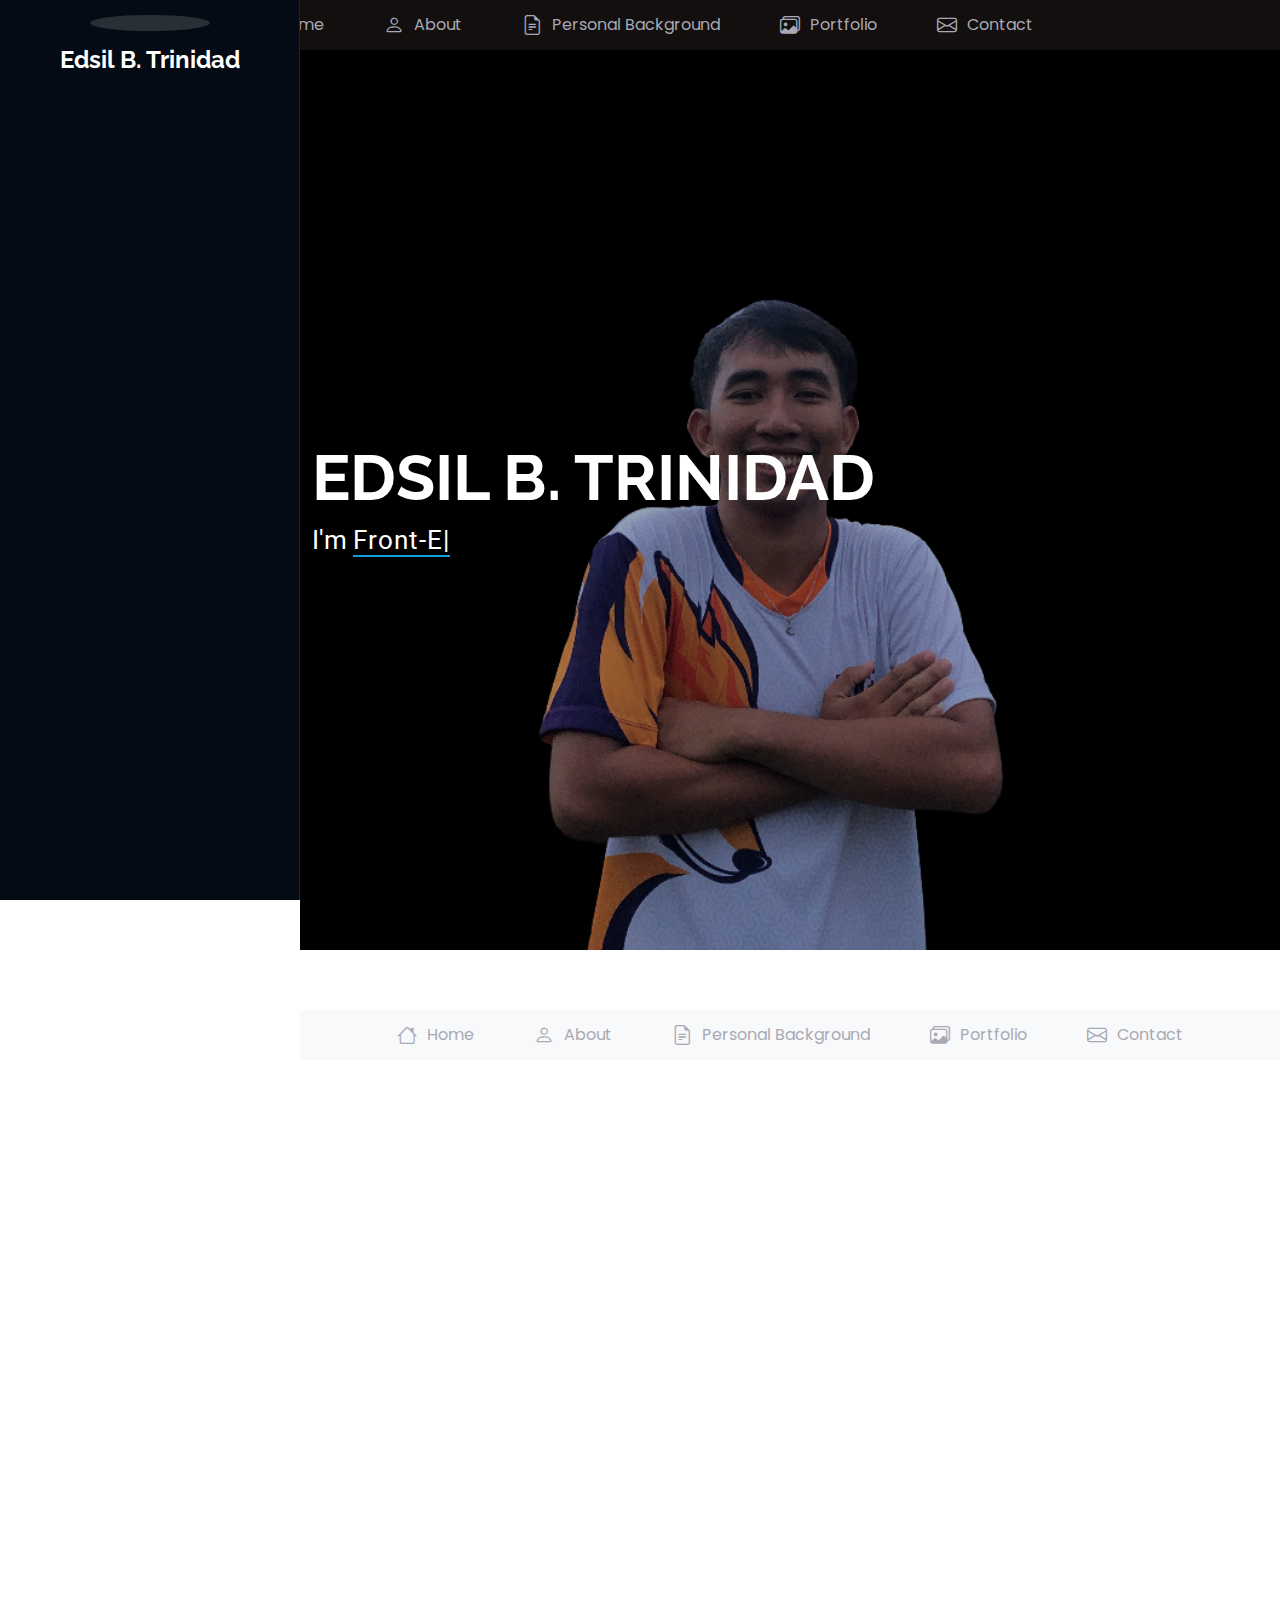
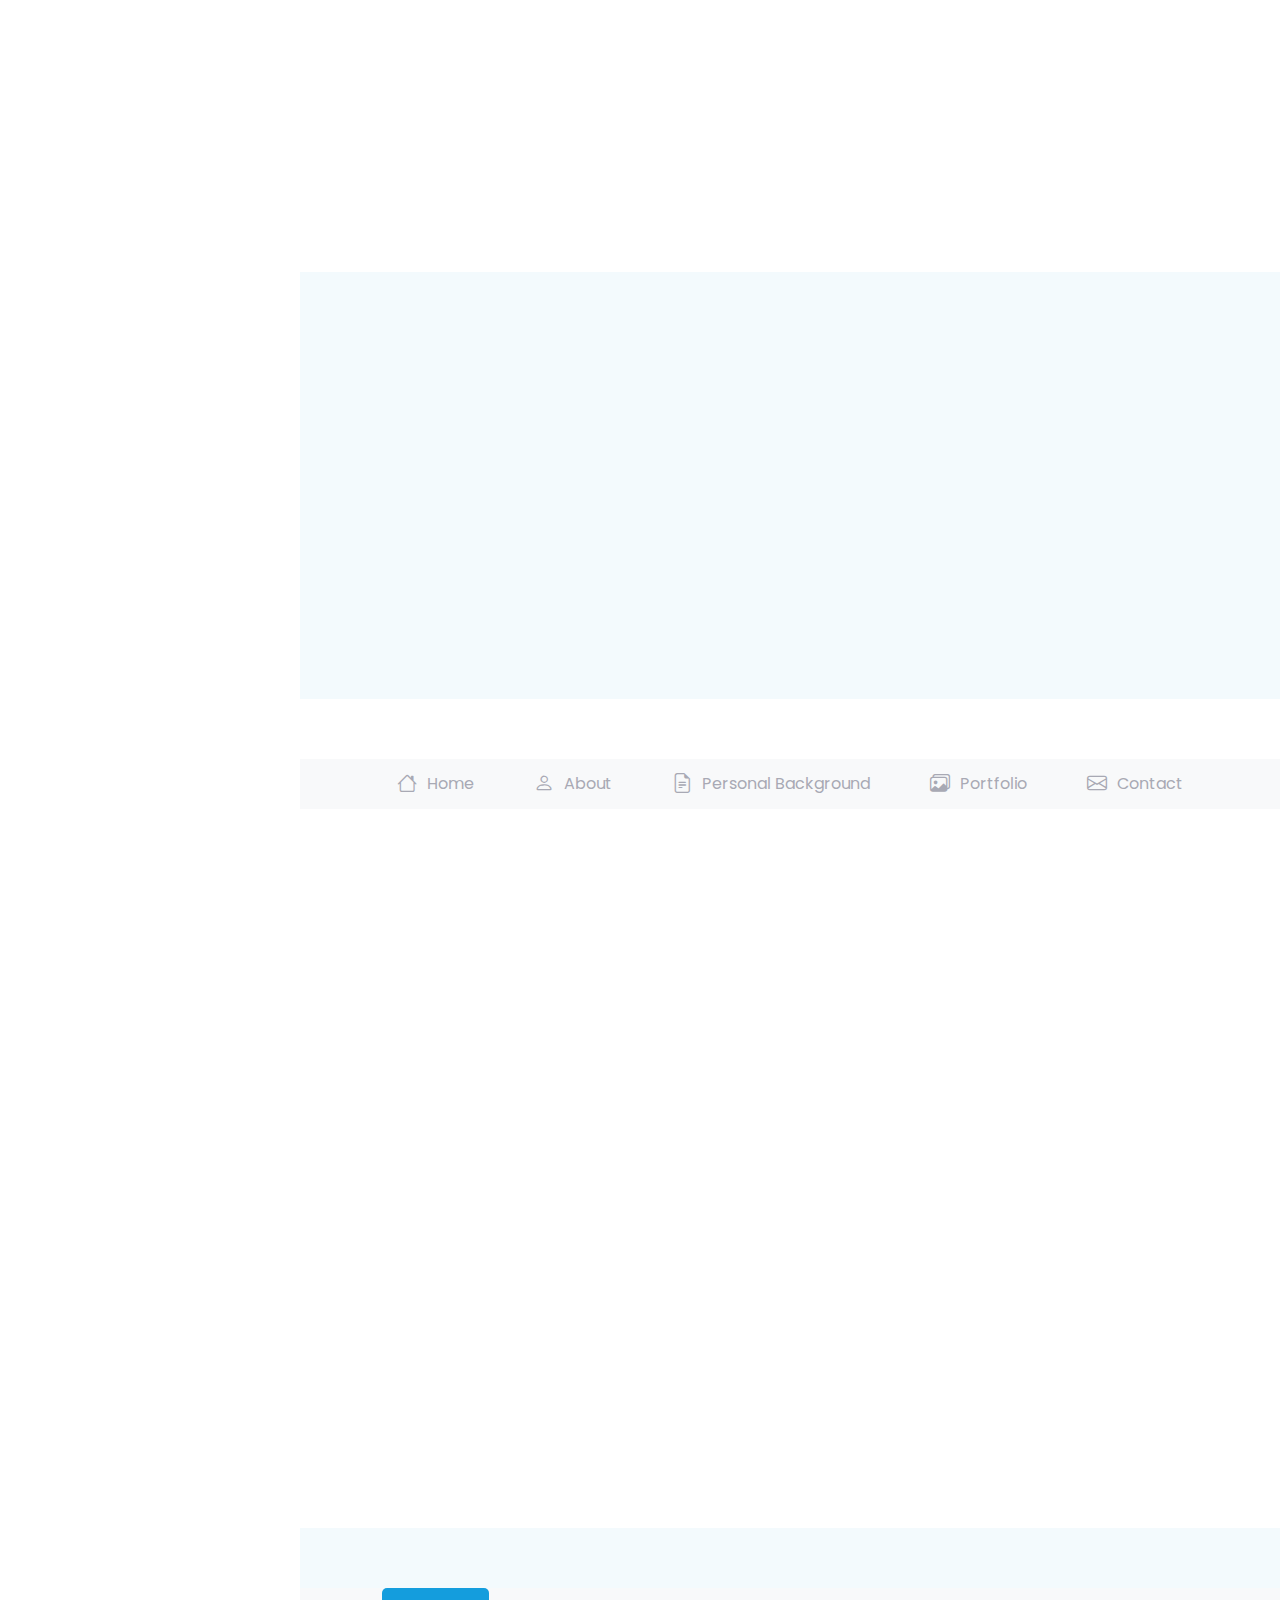
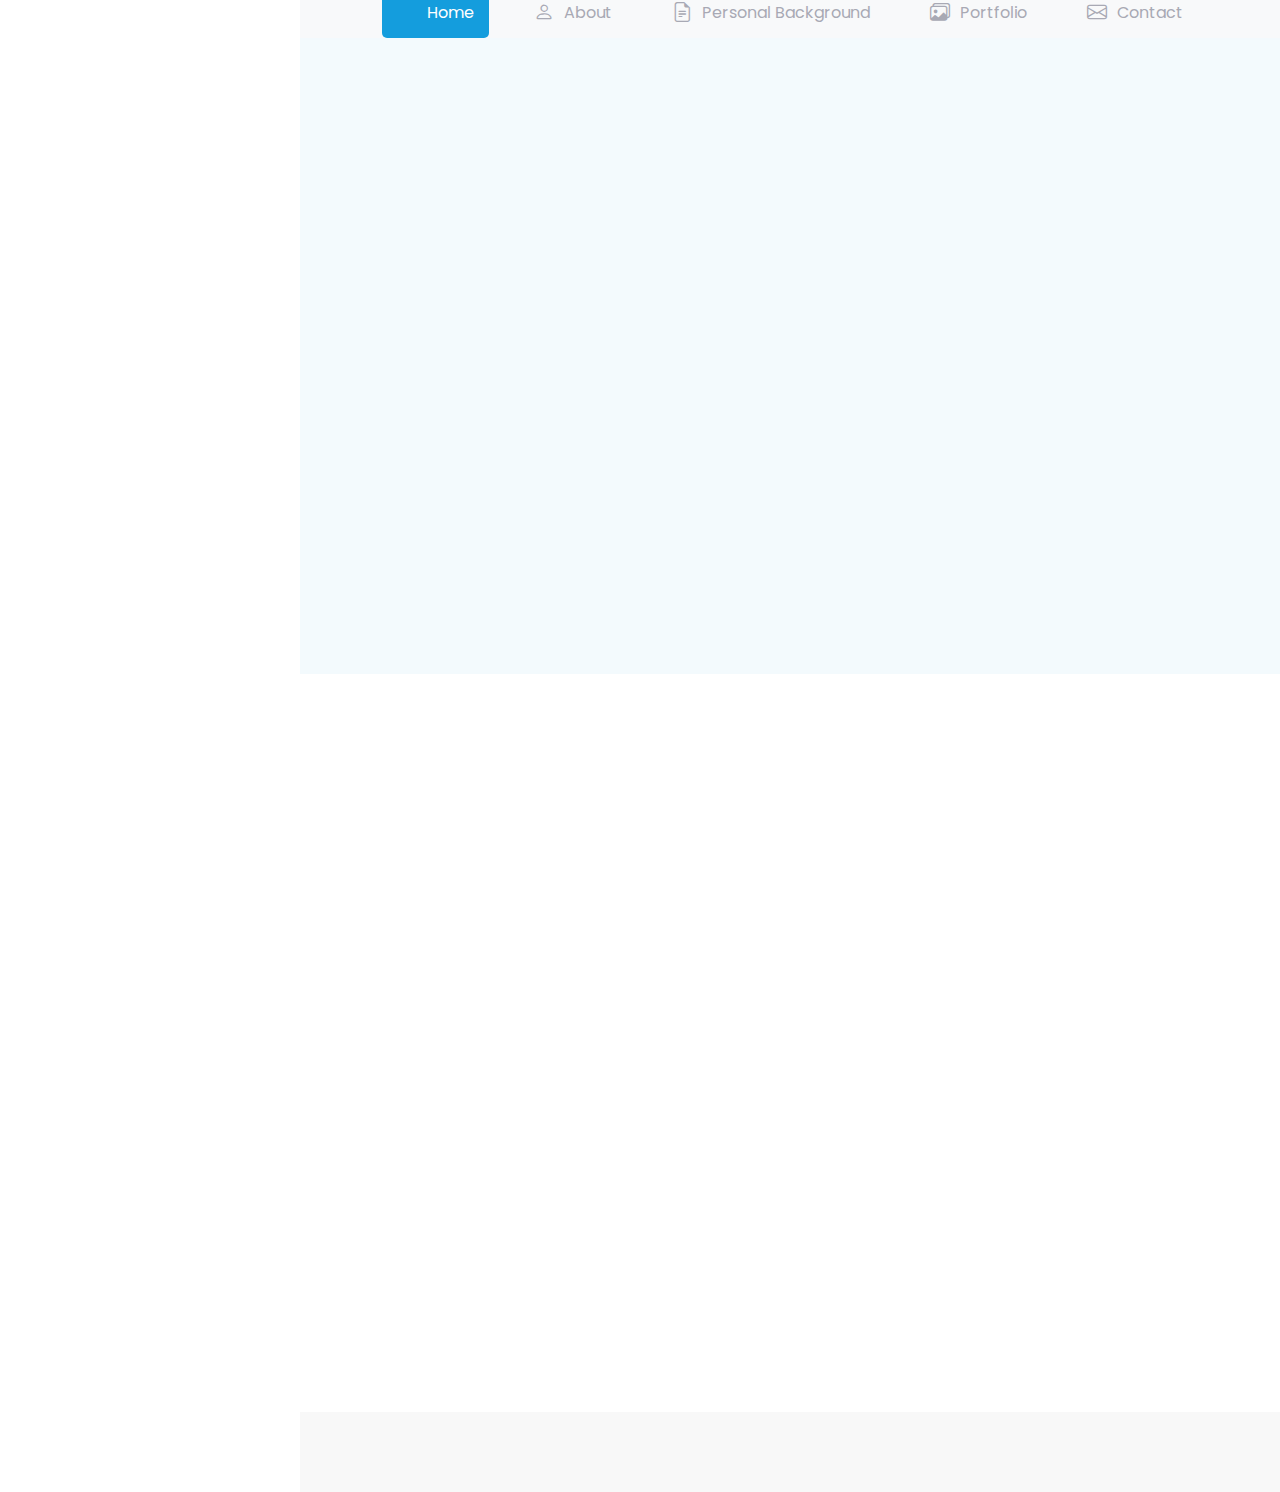
==== commit 6718382e: "Add files via upload" ====
--- a/index.html
+++ b/index.html
@@ -9,8 +9,8 @@
   <meta content="" name="keywords">
 
   <!-- Favicons -->
-  <link href="assets/img/2.JPG" rel="icon">
-  <link href="assets/img/2.JPG" rel="2.jpg">
+  <link href="assets/img/2.jpg" rel="icon">
+  <link href="assets/img/2.jpg" rel="2.jpg">
 
   <!-- Fonts -->
   <link href="https://fonts.googleapis.com" rel="preconnect">
@@ -28,11 +28,11 @@
   <link href="assets/css/main.css" rel="stylesheet">
   <nav id="navmenu" class="navmenu ">
     <ul class="nav-list ">
-     <li><a href="#hero" class="active"><i class="bi bi-house navicon"></i>Home</a></li>
-          <li><a href="#about"><i class="bi bi-person navicon"></i> About</a></li>
-          <li><a href="#resume"><i class="bi bi-file-earmark-text navicon"></i> Personal Background</a></li>
-          <li><a href="#portfolio"><i class="bi bi-images navicon"></i> Portfolio</a></li>
-          <li><a href="#contact"><i class="bi bi-envelope navicon"></i> Contact</a></li> 
+      <li><a href="hero" class="active"><i class="bi bi-house navicon"></i>Home</a></li>
+      <li><a href="#about"><i class="bi bi-person navicon"></i> About</a></li>
+      <li><a href="#resume"><i class="bi bi-file-earmark-text navicon"></i> Personal Background</a></li>
+      <li><a href="#portfolio"><i class="bi bi-images navicon"></i> Portfolio</a></li>
+      <li><a href="#contact"><i class="bi bi-envelope navicon"></i> Contact</a></li>  
      
   </nav>
 
@@ -44,7 +44,7 @@
     <i class="header-toggle d-xl-none bi bi-list"></i>
 
     <div class="profile-img">
-      <img src="assets/img/2.JPG" alt="" class="img-fluid rounded-circle">
+      <img src="assets/img/2.jpg" alt="" class="img-fluid rounded-circle">
     </div>
 
     <a href="index.html" class="logo d-flex align-items-center justify-content-center">
@@ -78,11 +78,11 @@
 
       <nav id="navmenu" class="navmenu bg-light ">
         <ul class="nav-list ">
-       <li><a href="#hero" class="active"><i class="bi bi-house navicon"></i>Home</a></li>
+          <li><a href="#hero" class="active"><i class="bi bi-house navicon"></i>Home</a></li>
           <li><a href="#about"><i class="bi bi-person navicon"></i> About</a></li>
           <li><a href="#resume"><i class="bi bi-file-earmark-text navicon"></i> Personal Background</a></li>
           <li><a href="#portfolio"><i class="bi bi-images navicon"></i> Portfolio</a></li>
-          <li><a href="#contact"><i class="bi bi-envelope navicon"></i> Contact</a></li> 
+          <li><a href="#contact"><i class="bi bi-envelope navicon"></i> Contact</a></li>  
          
       </nav>
       <div class="container section-title" data-aos="fade-up">
@@ -96,7 +96,7 @@
 
         <div class="row gy-4 justify-content-center">
           <div class="col-lg-4">
-            <img src="assets/img/2.JPG" class="img-fluid" alt="">
+            <img src="assets/img/2.jpg" class="img-fluid" alt="">
           </div>
           <div class="col-lg-8 content">
             <h2>Front-end Developer</h2>
@@ -198,11 +198,11 @@
     <section id="resume" class="resume section">
       <nav id="navmenu" class="navmenu bg-light ">
         <ul class="nav-list ">
-          <li><a href="#hero" class="active"><i class="bi bi-house navicon"></i>Home</a></li>
+          <li><a href="hero" class="active"><i class="bi bi-house navicon"></i>Home</a></li>
           <li><a href="#about"><i class="bi bi-person navicon"></i> About</a></li>
           <li><a href="#resume"><i class="bi bi-file-earmark-text navicon"></i> Personal Background</a></li>
           <li><a href="#portfolio"><i class="bi bi-images navicon"></i> Portfolio</a></li>
-          <li><a href="#contact"><i class="bi bi-envelope navicon"></i> Contact</a></li> 
+          <li><a href="#contact"><i class="bi bi-envelope navicon"></i> Contact</a></li>  
          
       </nav>
       <!-- Section Title -->
@@ -448,4 +448,4 @@
 
 </body>
 
-</html>
+</html>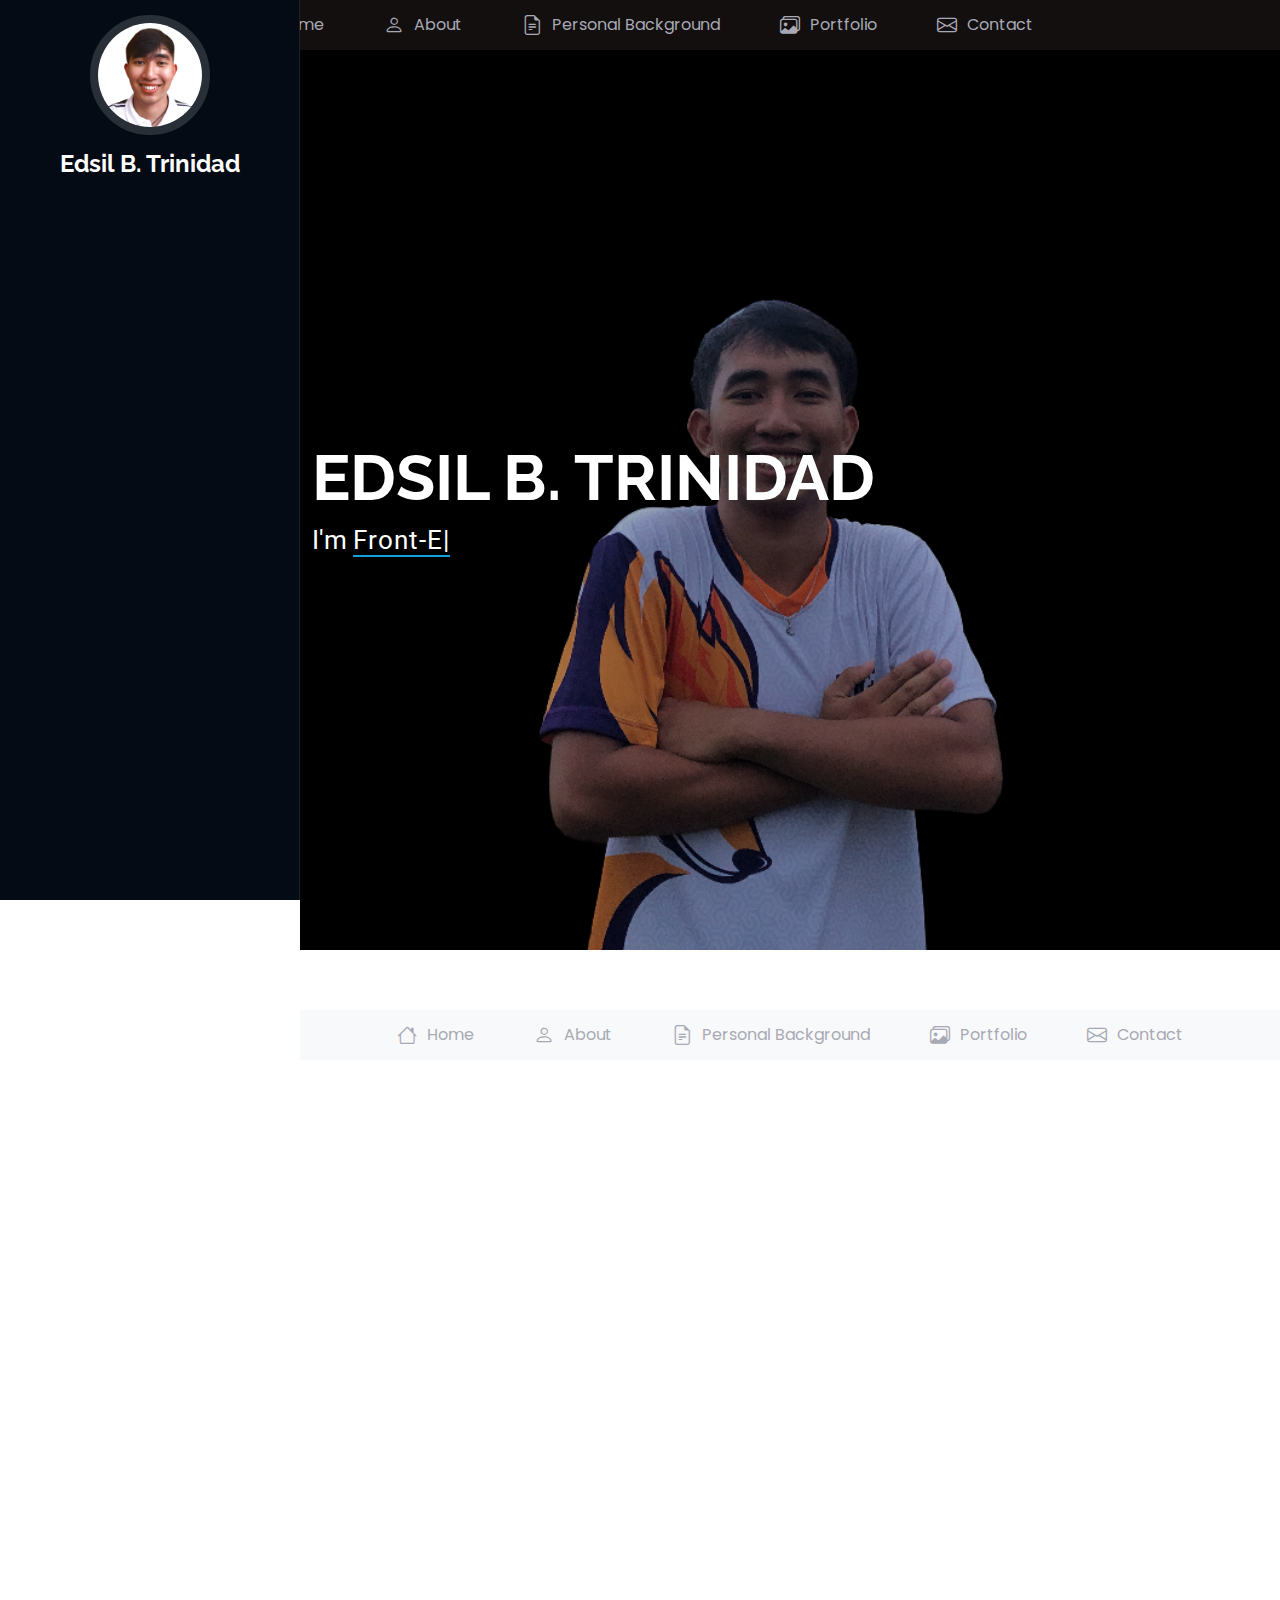
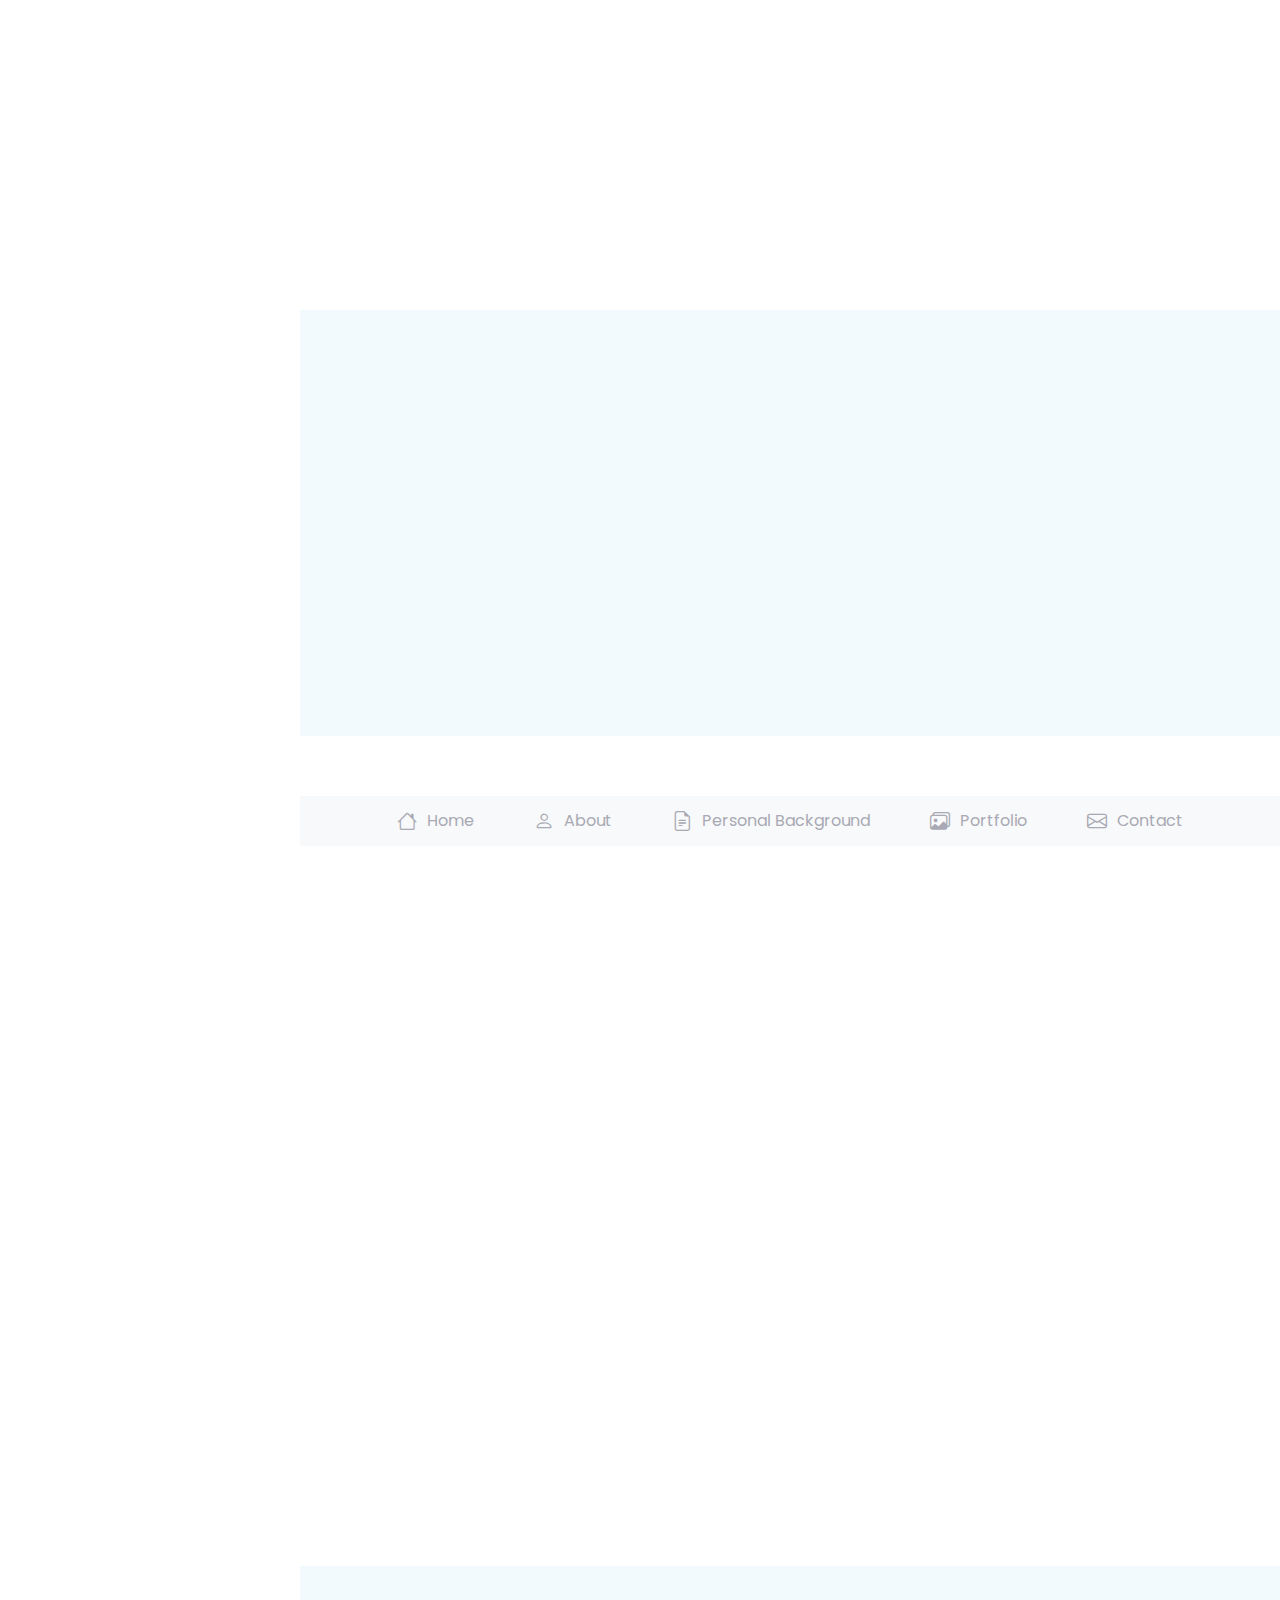
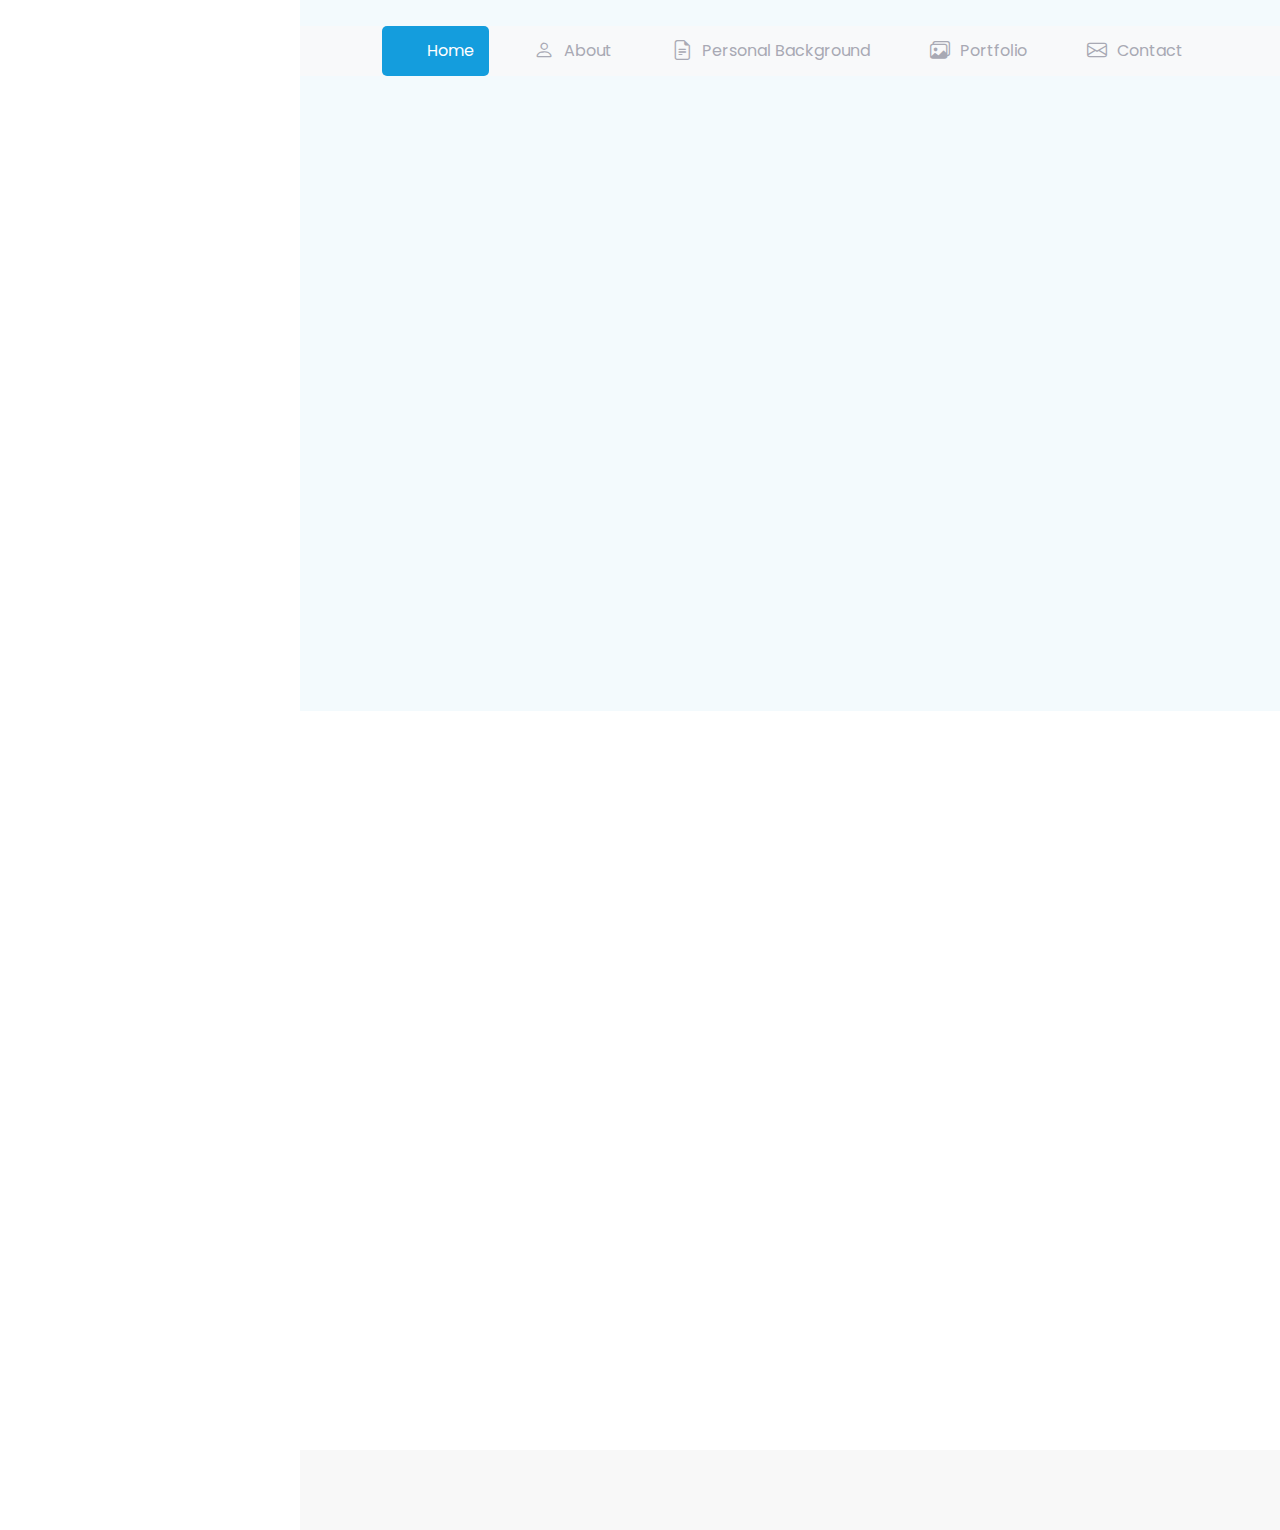
==== commit 6bf0a4ae: "Update index.html" ====
--- a/index.html
+++ b/index.html
@@ -9,8 +9,8 @@
   <meta content="" name="keywords">
 
   <!-- Favicons -->
-  <link href="assets/img/2.jpg" rel="icon">
-  <link href="assets/img/2.jpg" rel="2.jpg">
+  <link href="assets/img/2.JPG" rel="icon">
+  <link href="assets/img/2.JPG" rel="2.jpg">
 
   <!-- Fonts -->
   <link href="https://fonts.googleapis.com" rel="preconnect">
@@ -44,7 +44,7 @@
     <i class="header-toggle d-xl-none bi bi-list"></i>
 
     <div class="profile-img">
-      <img src="assets/img/2.jpg" alt="" class="img-fluid rounded-circle">
+      <img src="assets/img/2.JPG" alt="" class="img-fluid rounded-circle">
     </div>
 
     <a href="index.html" class="logo d-flex align-items-center justify-content-center">
@@ -96,7 +96,7 @@
 
         <div class="row gy-4 justify-content-center">
           <div class="col-lg-4">
-            <img src="assets/img/2.jpg" class="img-fluid" alt="">
+            <img src="assets/img/2.JPG" class="img-fluid" alt="">
           </div>
           <div class="col-lg-8 content">
             <h2>Front-end Developer</h2>
@@ -448,4 +448,4 @@
 
 </body>
 
-</html>+</html>
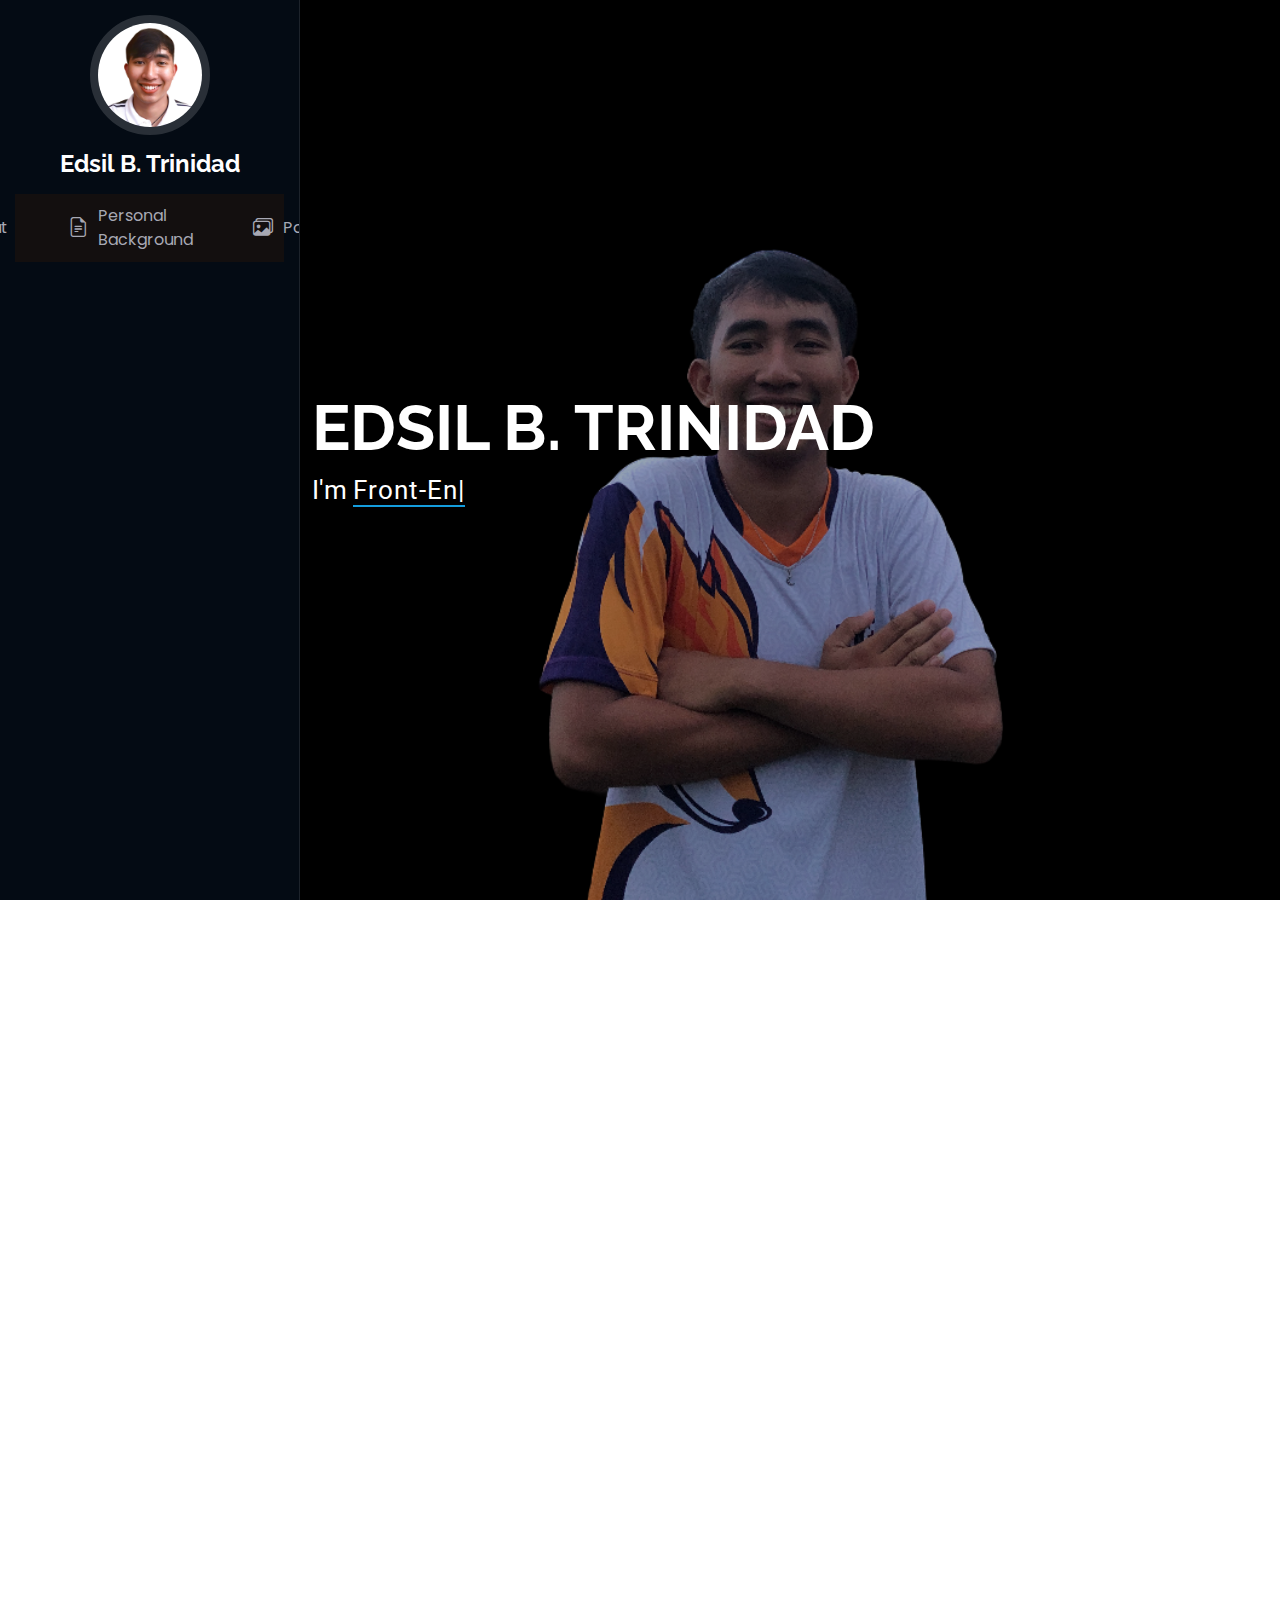
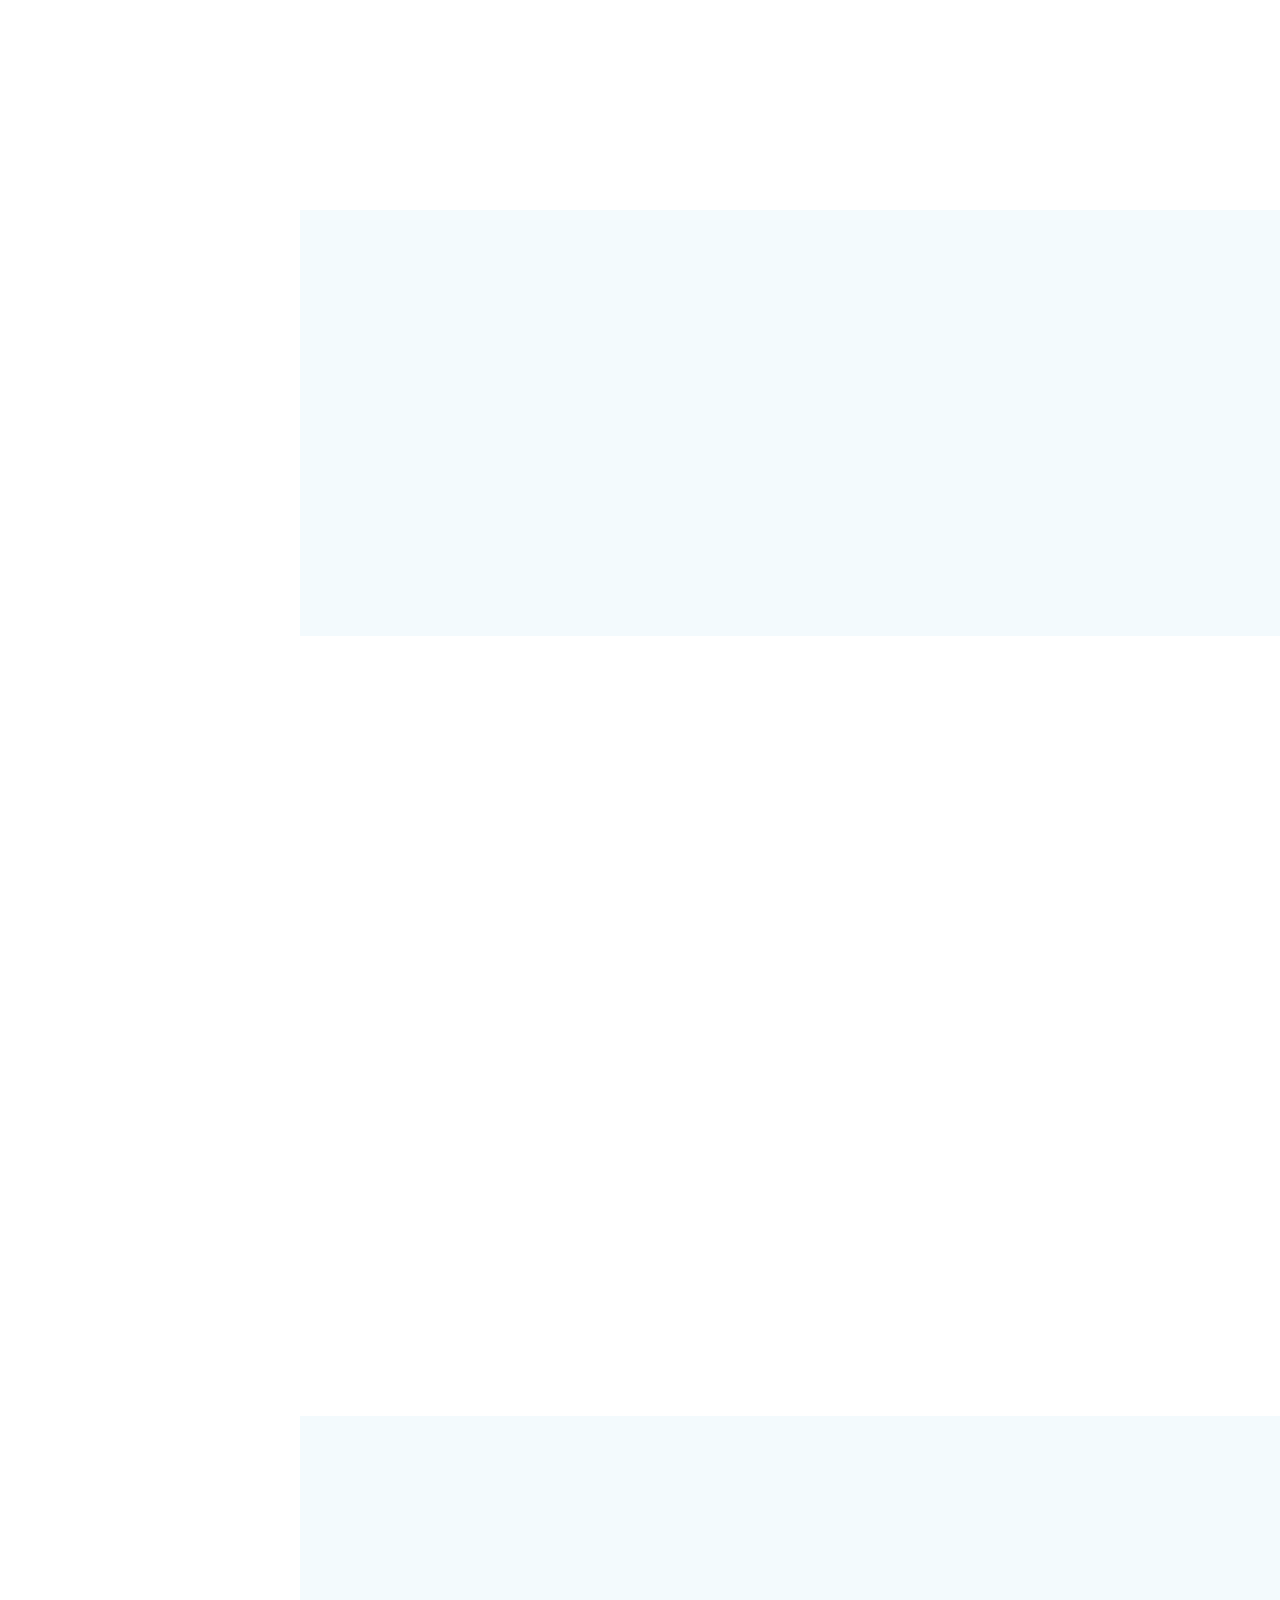
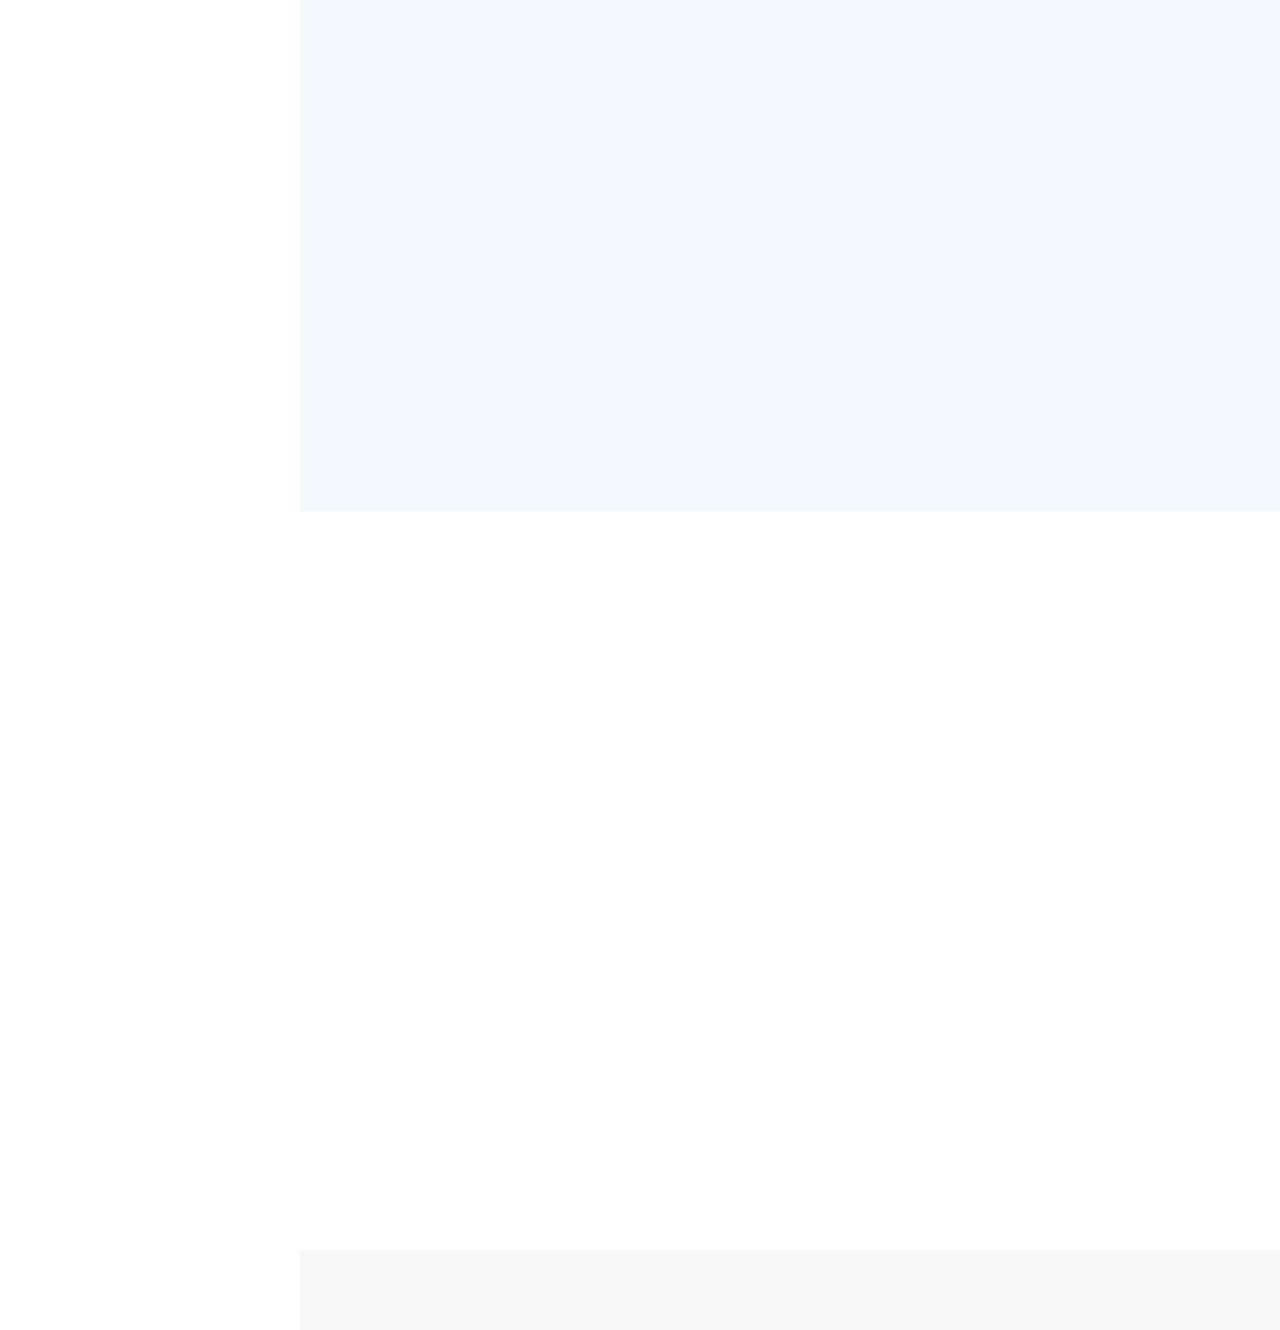
==== commit f156c80e: "Update index.html" ====
--- a/index.html
+++ b/index.html
@@ -26,7 +26,25 @@
 
   <!-- Main CSS File -->
   <link href="assets/css/main.css" rel="stylesheet">
-  <nav id="navmenu" class="navmenu ">
+  
+
+</head>
+
+<body class="index-page">
+
+  <header id="header" class="header d-flex flex-column">
+    <i class="header-toggle d-xl-none bi bi-list"></i>
+
+    <div class="profile-img">
+      <img src="assets/img/2.JPG" alt="" class="img-fluid rounded-circle">
+    </div>
+
+    <a href="index.html" class="logo d-flex align-items-center justify-content-center">
+      <!-- Uncomment the line below if you also wish to use an image logo -->
+      <!-- <img src="assets/img/logo.png" alt=""> -->
+      <h1 class="sitename">Edsil B. Trinidad</h1>
+    </a>
+<nav id="navmenu" class="navmenu ">
     <ul class="nav-list ">
       <li><a href="hero" class="active"><i class="bi bi-house navicon"></i>Home</a></li>
       <li><a href="#about"><i class="bi bi-person navicon"></i> About</a></li>
@@ -35,24 +53,6 @@
       <li><a href="#contact"><i class="bi bi-envelope navicon"></i> Contact</a></li>  
      
   </nav>
-
-</head>
-
-<body class="index-page">
-
-  <header id="header" class="header d-flex flex-column">
-    <i class="header-toggle d-xl-none bi bi-list"></i>
-
-    <div class="profile-img">
-      <img src="assets/img/2.JPG" alt="" class="img-fluid rounded-circle">
-    </div>
-
-    <a href="index.html" class="logo d-flex align-items-center justify-content-center">
-      <!-- Uncomment the line below if you also wish to use an image logo -->
-      <!-- <img src="assets/img/logo.png" alt=""> -->
-      <h1 class="sitename">Edsil B. Trinidad</h1>
-    </a>
-
  
 
 
@@ -76,15 +76,7 @@
 
     <section id="about" class="about section">
 
-      <nav id="navmenu" class="navmenu bg-light ">
-        <ul class="nav-list ">
-          <li><a href="#hero" class="active"><i class="bi bi-house navicon"></i>Home</a></li>
-          <li><a href="#about"><i class="bi bi-person navicon"></i> About</a></li>
-          <li><a href="#resume"><i class="bi bi-file-earmark-text navicon"></i> Personal Background</a></li>
-          <li><a href="#portfolio"><i class="bi bi-images navicon"></i> Portfolio</a></li>
-          <li><a href="#contact"><i class="bi bi-envelope navicon"></i> Contact</a></li>  
-         
-      </nav>
+    
       <div class="container section-title" data-aos="fade-up">
         <h2>About</h2>
         <p>I am Edsil B. Trinidad 22 years Old, Student of Davao Del Norte State College, Currently Enrolled in Bachelor of Science in Information Technology,3rd year for this coming enrollment. I choose this course because i want to 
@@ -196,15 +188,7 @@
 
     <!-- Resume Section -->
     <section id="resume" class="resume section">
-      <nav id="navmenu" class="navmenu bg-light ">
-        <ul class="nav-list ">
-          <li><a href="hero" class="active"><i class="bi bi-house navicon"></i>Home</a></li>
-          <li><a href="#about"><i class="bi bi-person navicon"></i> About</a></li>
-          <li><a href="#resume"><i class="bi bi-file-earmark-text navicon"></i> Personal Background</a></li>
-          <li><a href="#portfolio"><i class="bi bi-images navicon"></i> Portfolio</a></li>
-          <li><a href="#contact"><i class="bi bi-envelope navicon"></i> Contact</a></li>  
-         
-      </nav>
+     
       <!-- Section Title -->
       <div class="container section-title" data-aos="fade-up">
         <h2>Background</h2>
@@ -256,15 +240,7 @@
 
     <!-- Portfolio Section -->
     <section id="portfolio" class="portfolio section">
-      <nav id="navmenu" class="navmenu bg-light ">
-        <ul class="nav-list ">
-          <li><a href="#hero" class="active"><i class="bi bi-house navicon"></i>Home</a></li>
-          <li><a href="#about"><i class="bi bi-person navicon"></i> About</a></li>
-          <li><a href="#resume"><i class="bi bi-file-earmark-text navicon"></i> Personal Background</a></li>
-          <li><a href="#portfolio"><i class="bi bi-images navicon"></i> Portfolio</a></li>
-          <li><a href="#contact"><i class="bi bi-envelope navicon"></i> Contact</a></li>  
-         
-      </nav>
+   
       <!-- Section Title -->
       <div class="container section-title" data-aos="fade-up">
         <h2>Portfolio</h2>
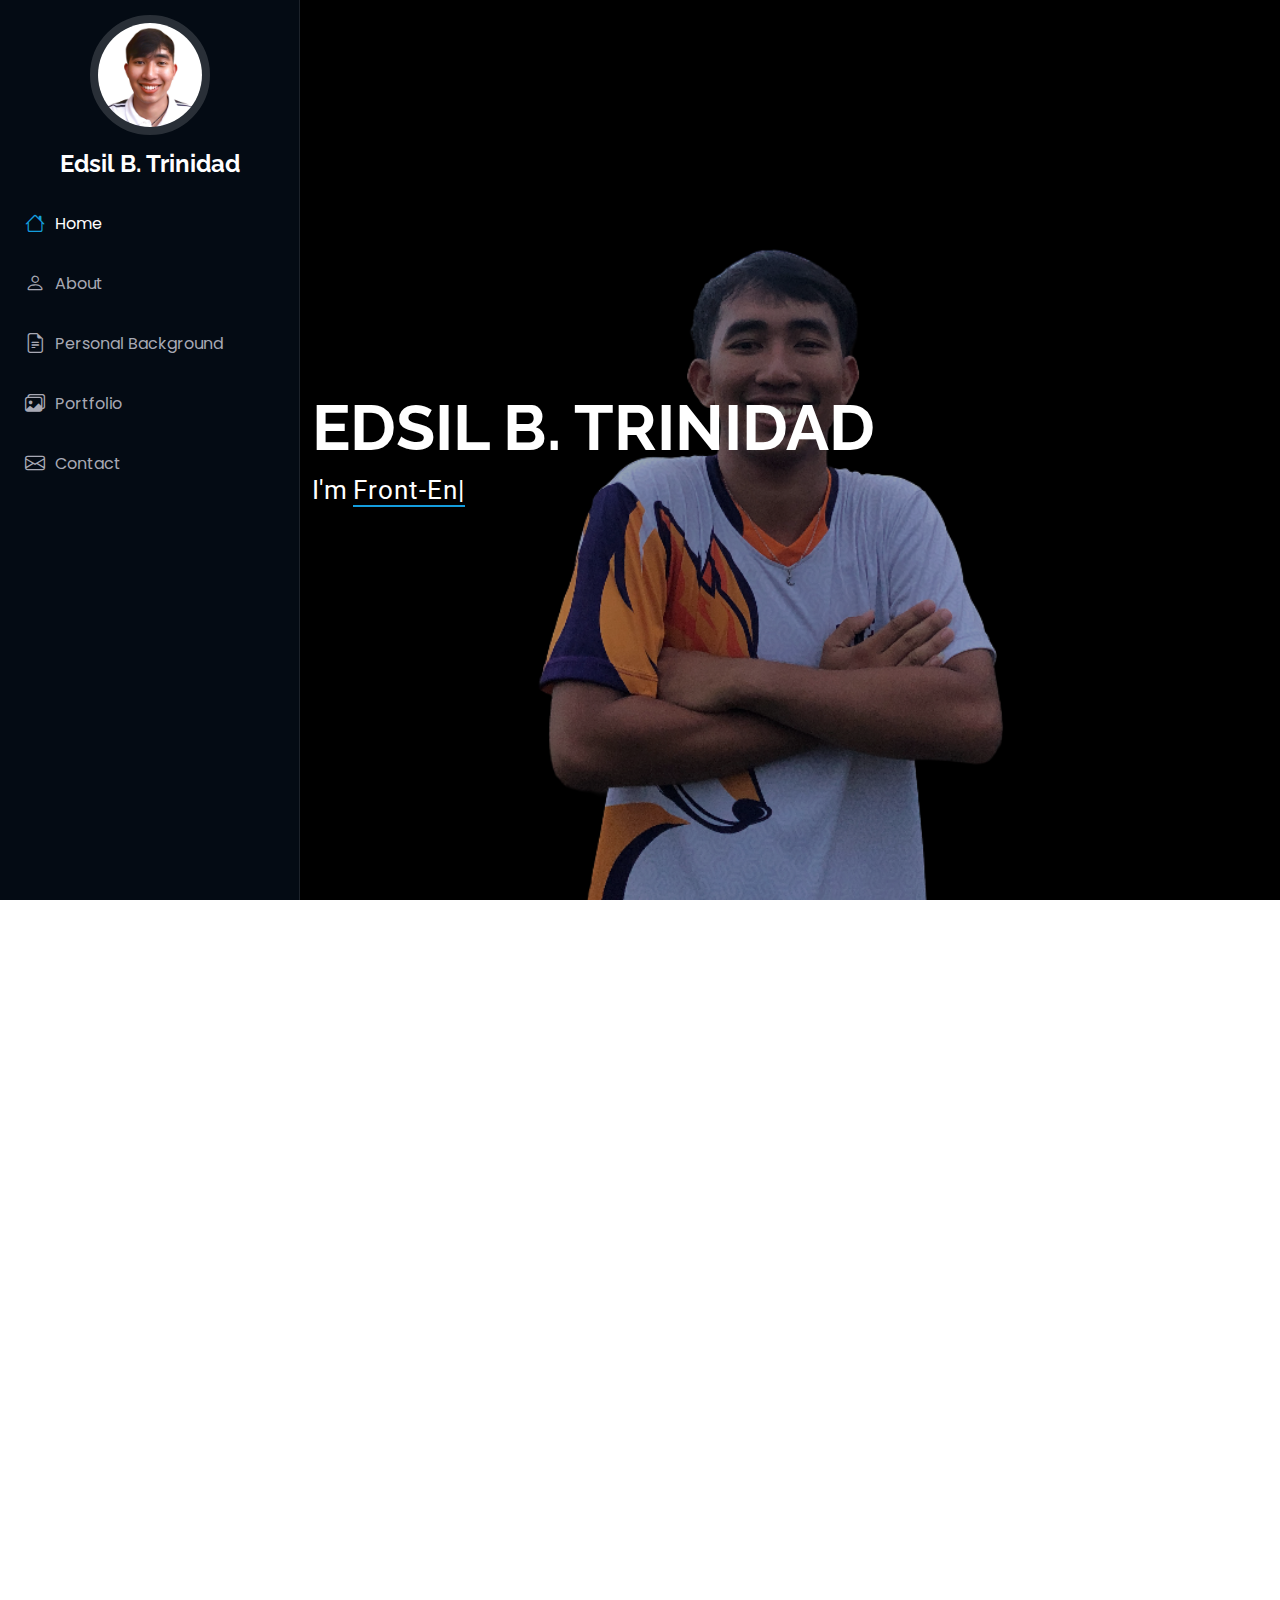
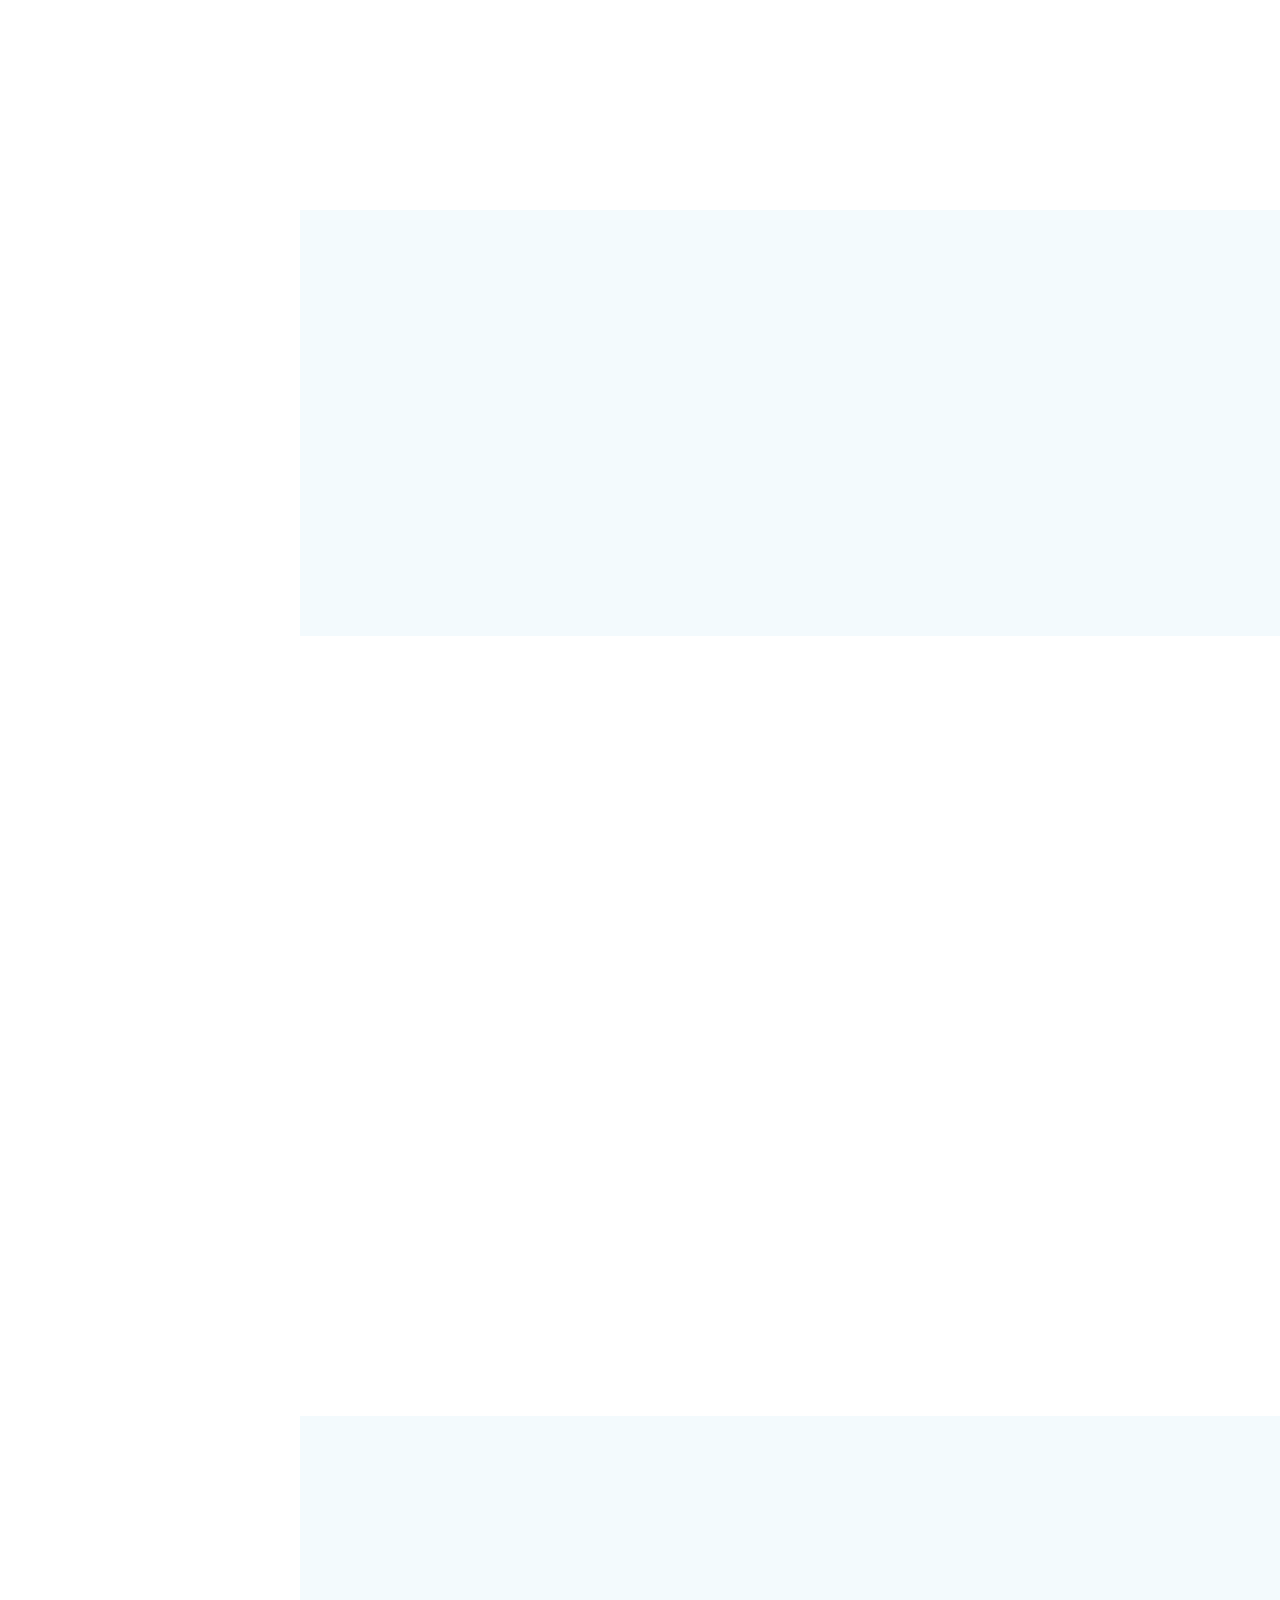
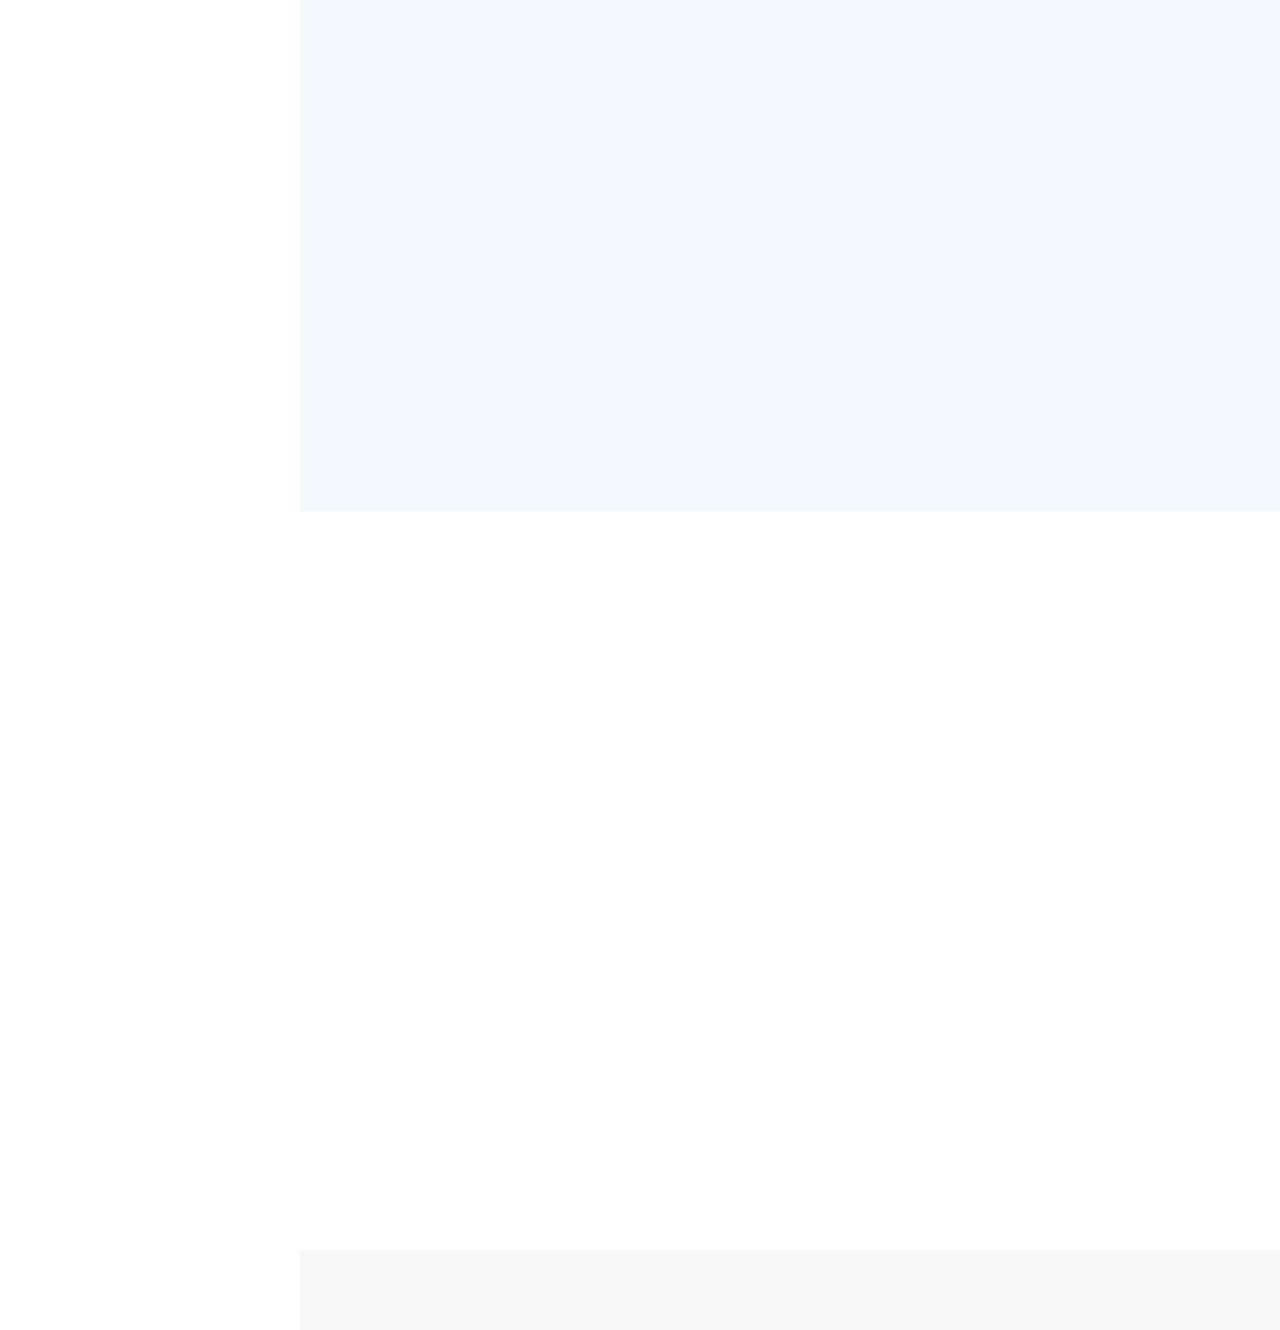
==== commit cddd6520: "Update index.html" ====
--- a/index.html
+++ b/index.html
@@ -46,7 +46,7 @@
     </a>
 <nav id="navmenu" class="navmenu ">
     <ul class="nav-list ">
-      <li><a href="hero" class="active"><i class="bi bi-house navicon"></i>Home</a></li>
+      <li><a href="#hero" class="active"><i class="bi bi-house navicon"></i>Home</a></li>
       <li><a href="#about"><i class="bi bi-person navicon"></i> About</a></li>
       <li><a href="#resume"><i class="bi bi-file-earmark-text navicon"></i> Personal Background</a></li>
       <li><a href="#portfolio"><i class="bi bi-images navicon"></i> Portfolio</a></li>
--- a/assets/css/main.css
+++ b/assets/css/main.css
@@ -182,77 +182,112 @@
   display: none;
 }
 
-/* Update navmenu for horizontal layout */
 .navmenu {
   padding: 0;
   z-index: 9997;
-  background-color: #130f0f; /* Ensure the background is visible */
-  width: 100%;
 }
 
 .navmenu ul {
   list-style: none;
-  padding: 0;
+  padding: 0 0 20px 0;
   margin: 0;
-  display: flex; /* Use flexbox for horizontal layout */
-  justify-content: center; /* Center the menu items */
-  align-items: center;
-}
-
-.navmenu ul li {
-  margin: 0 15px; /* Adjust spacing between items */
-}
-
-.navmenu a {
+}
+
+.navmenu a,
+.navmenu a:focus {
   color: var(--nav-color);
-  padding: 10px 15px; /* Adjust padding for better spacing */
+  padding: 15px 10px;
   font-family: var(--nav-font);
   font-size: 16px;
   font-weight: 400;
   display: flex;
   align-items: center;
+  white-space: nowrap;
   transition: 0.3s;
-  text-decoration: none; /* Remove underline */
-}
-
-.navmenu a .navicon {
+  width: 100%;
+}
+
+.navmenu a .navicon,
+.navmenu a:focus .navicon {
   font-size: 20px;
   margin-right: 10px;
 }
 
+.navmenu a .toggle-dropdown,
+.navmenu a:focus .toggle-dropdown {
+  font-size: 12px;
+  line-height: 0;
+  margin-left: auto;
+  width: 30px;
+  height: 30px;
+  display: flex;
+  align-items: center;
+  justify-content: center;
+  border-radius: 50%;
+  transition: 0.3s;
+  flex-shrink: 0;
+  background-color: color-mix(in srgb, var(--accent-color), transparent 90%);
+}
+
+.navmenu a .toggle-dropdown:hover,
+.navmenu a:focus .toggle-dropdown:hover {
+  background-color: var(--accent-color);
+  color: var(--contrast-color);
+}
+
 .navmenu a:hover,
-.navmenu .active {
+.navmenu .active,
+.navmenu .active:focus {
   color: var(--nav-hover-color);
-  background-color: var(--accent-color); /* Add background color on hover */
-  border-radius: 5px; /* Optional: add some rounding */
 }
 
 .navmenu a:hover .navicon,
-.navmenu .active .navicon {
+.navmenu .active .navicon,
+.navmenu .active:focus .navicon {
   color: var(--accent-color);
 }
 
-
-/* Remove dropdown styles if not needed */
+.navmenu .active .toggle-dropdown,
+.navmenu .active:focus .toggle-dropdown {
+  background-color: var(--accent-color);
+  color: var(--contrast-color);
+  transform: rotate(180deg);
+}
+
 .navmenu .dropdown {
+  display: block;
+}
+
+.navmenu .dropdown a,
+.navmenu .dropdown a:focus {
+  color: --nav-dropdown-color;
+}
+
+.navmenu .dropdown a:hover,
+.navmenu .dropdown .active,
+.navmenu .dropdown .active:focus {
+  color: var(--nav-dropdown-hover-color);
+}
+
+.navmenu .dropdown ul {
+  position: static;
   display: none;
-}
-@media (max-width: 768px) {
-  .navmenu ul {
-    flex-direction: column; /* Switch to vertical layout */
-    align-items: flex-start; /* Align items to the start */
-  }
-
-  .navmenu ul li {
-    margin: 5px 0; /* Adjust spacing for vertical layout */
-  }
-
-  .navmenu {
-    position: absolute;
-    top: 50px; /* Adjust based on your header height */
-    width: 100%;
-    background-color: #fff;
-  }
+  z-index: 99;
+  padding: 5px 10px;
+  margin: 5px 10px;
+  background-color: var(--nav-dropdown-background-color);
+  border: 1px solid color-mix(in srgb, var(--default-color), transparent 90%);
+  box-shadow: none;
+  transition: all 0.5s ease-in-out;
+}
+
+.navmenu .dropdown ul ul {
+  background-color: rgba(33, 37, 41, 0.1);
+}
+
+.navmenu .dropdown>.dropdown-active {
+  display: block;
+  background-color: rgba(33, 37, 41, 0.03);
 }
 
 /*--------------------------------------------------------------
@@ -1231,4 +1266,4 @@
 --------------------------------------------------------------*/
 .starter-section {
   /* Add your styles here */
-}+}
